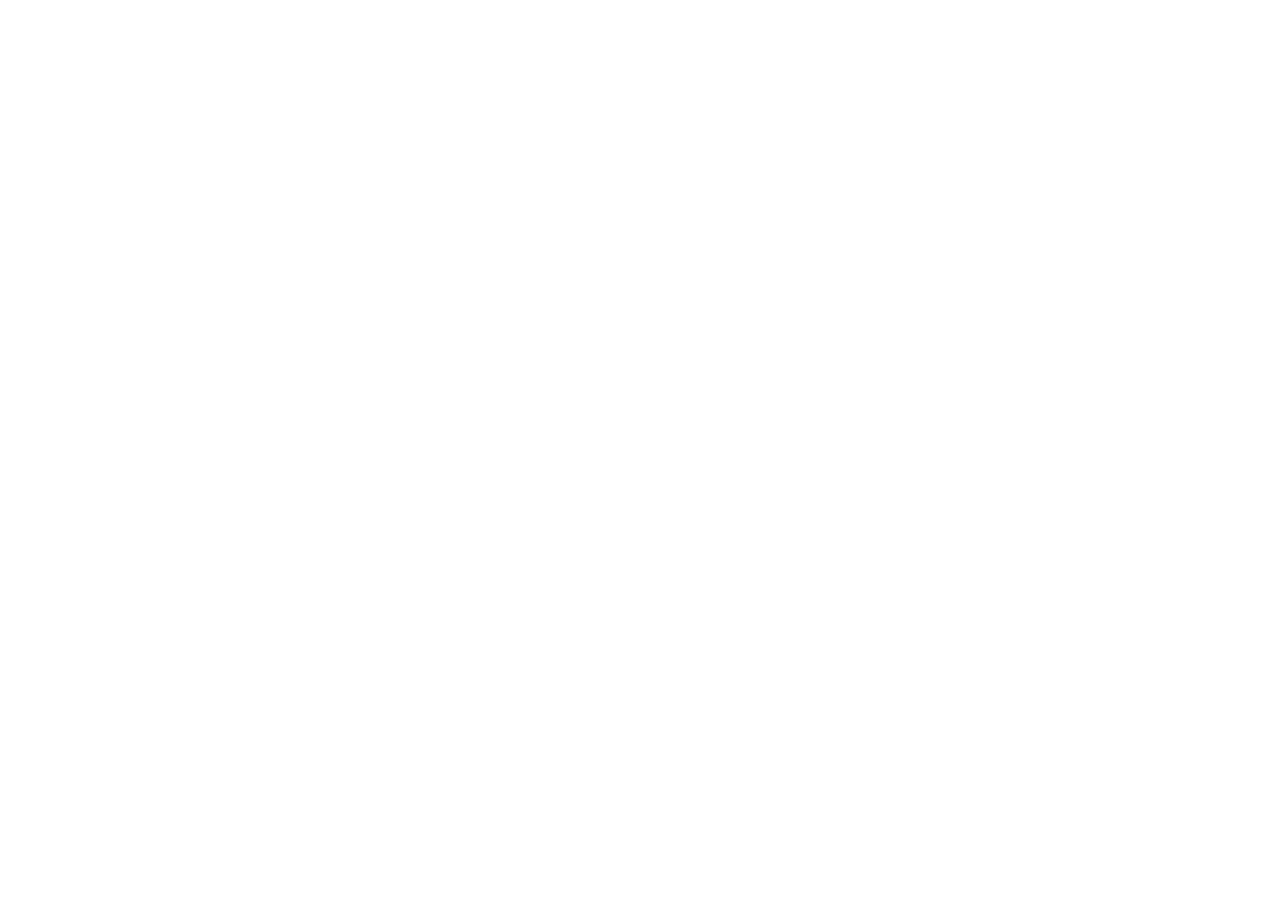
==== about.html @ b84df85e "Created the initial file structure" ====
<!DOCTYPE html>
<html lang="en">
  <head>
    <meta charset="UTF-8" />
    <meta http-equiv="X-UA-Compatible" content="IE=edge" />
    <meta name="viewport" content="width=device-width, initial-scale=1.0" />
    <meta
      name="description"
      content="About Elizabeth Samuel - a front-end developer based in Israel."
    />
    <title>About Elizabeth Samuel</title>

    <!-- Google Fonts -->
    <link rel="preconnect" href="https://fonts.gstatic.com" />
    <link
      href="https://fonts.googleapis.com/css2?family=Bree+Serif&display=swap"
      rel="stylesheet"
    />

    <!-- Bootstrap CSS link -->
    <link
      href="https://cdn.jsdelivr.net/npm/bootstrap@5.0.0-beta2/dist/css/bootstrap.min.css"
      rel="stylesheet"
      integrity="sha384-BmbxuPwQa2lc/FVzBcNJ7UAyJxM6wuqIj61tLrc4wSX0szH/Ev+nYRRuWlolflfl"
      crossorigin="anonymous"
    />

    <!-- Bootstrap JS link -->
    <script
      src="https://cdn.jsdelivr.net/npm/bootstrap@5.0.0-beta2/dist/js/bootstrap.bundle.min.js"
      integrity="sha384-b5kHyXgcpbZJO/tY9Ul7kGkf1S0CWuKcCD38l8YkeH8z8QjE0GmW1gYU5S9FOnJ0"
      crossorigin="anonymous"
    ></script>

    <link rel="stylesheet" href="/src/styles.css" />
  </head>
  <body></body>
</html>
---- src/styles.css ----
:root {
  font-family: 'Bree Serif', serif;
}
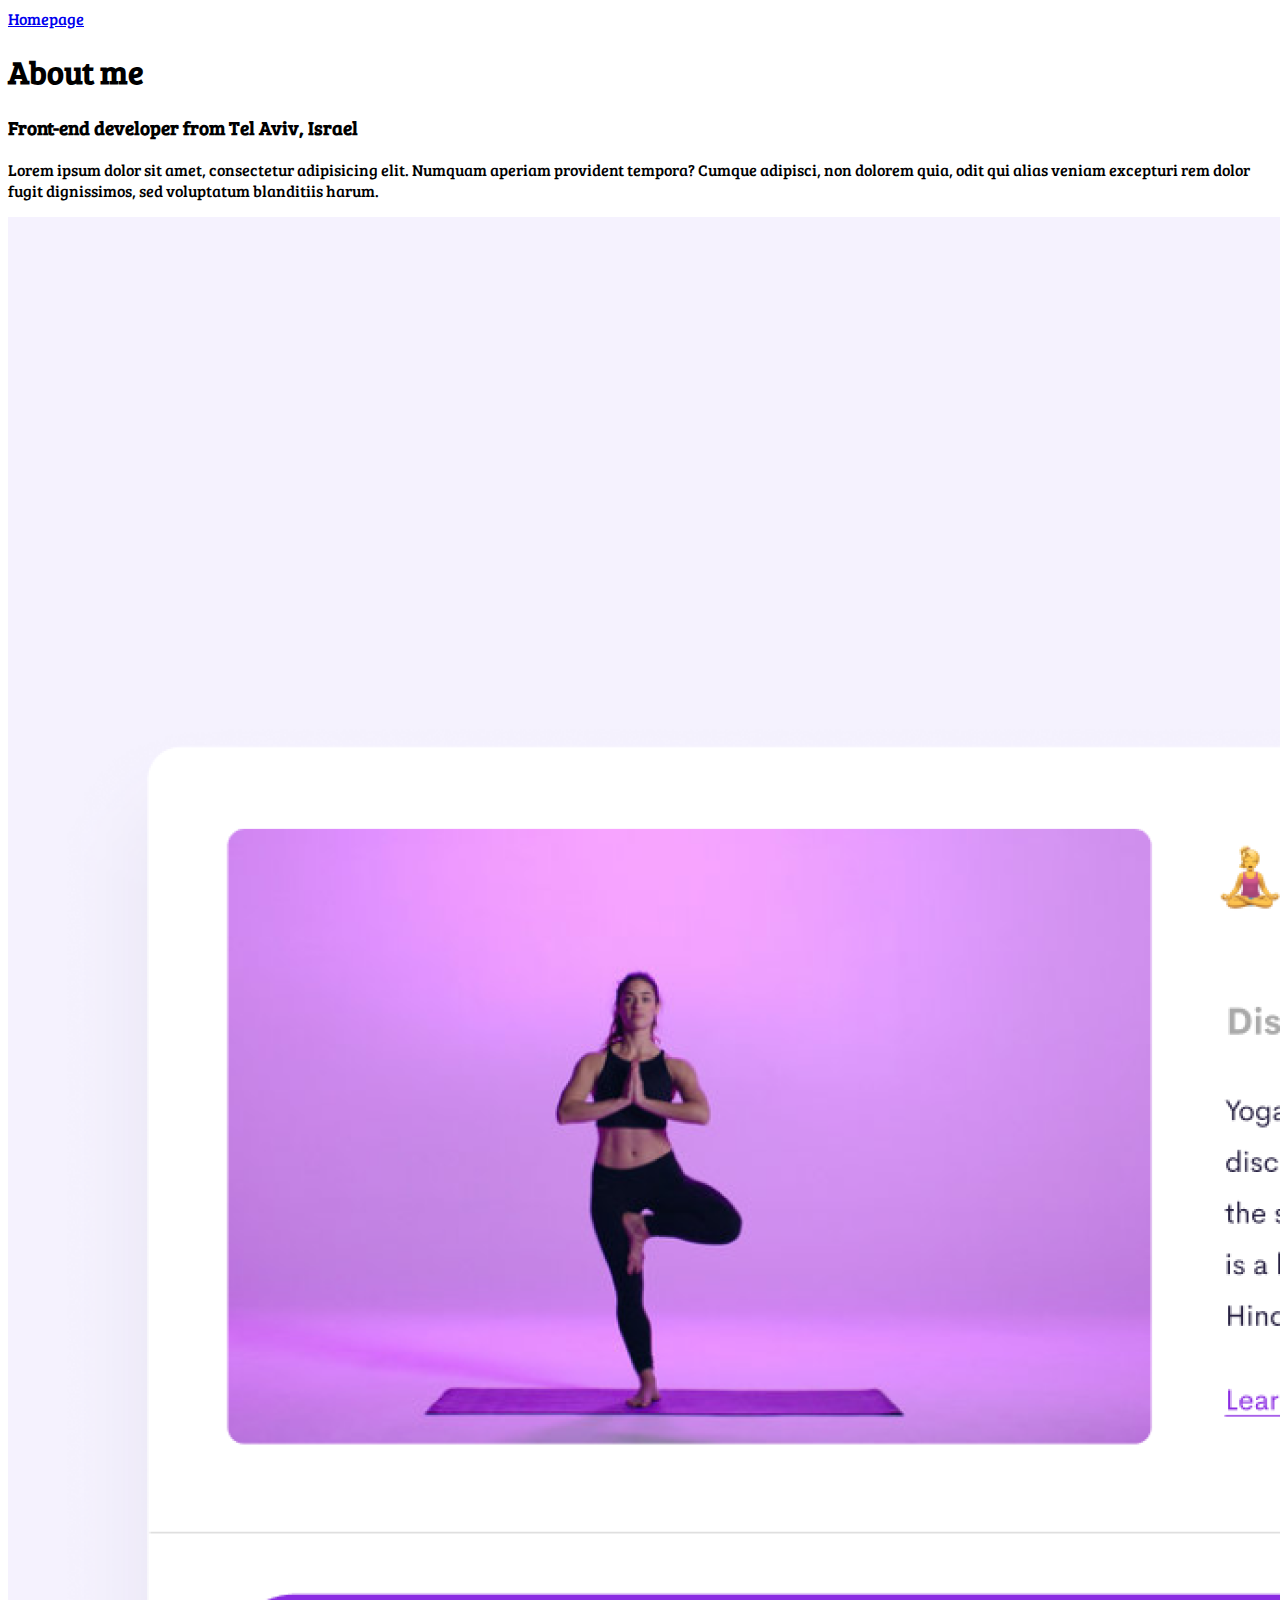
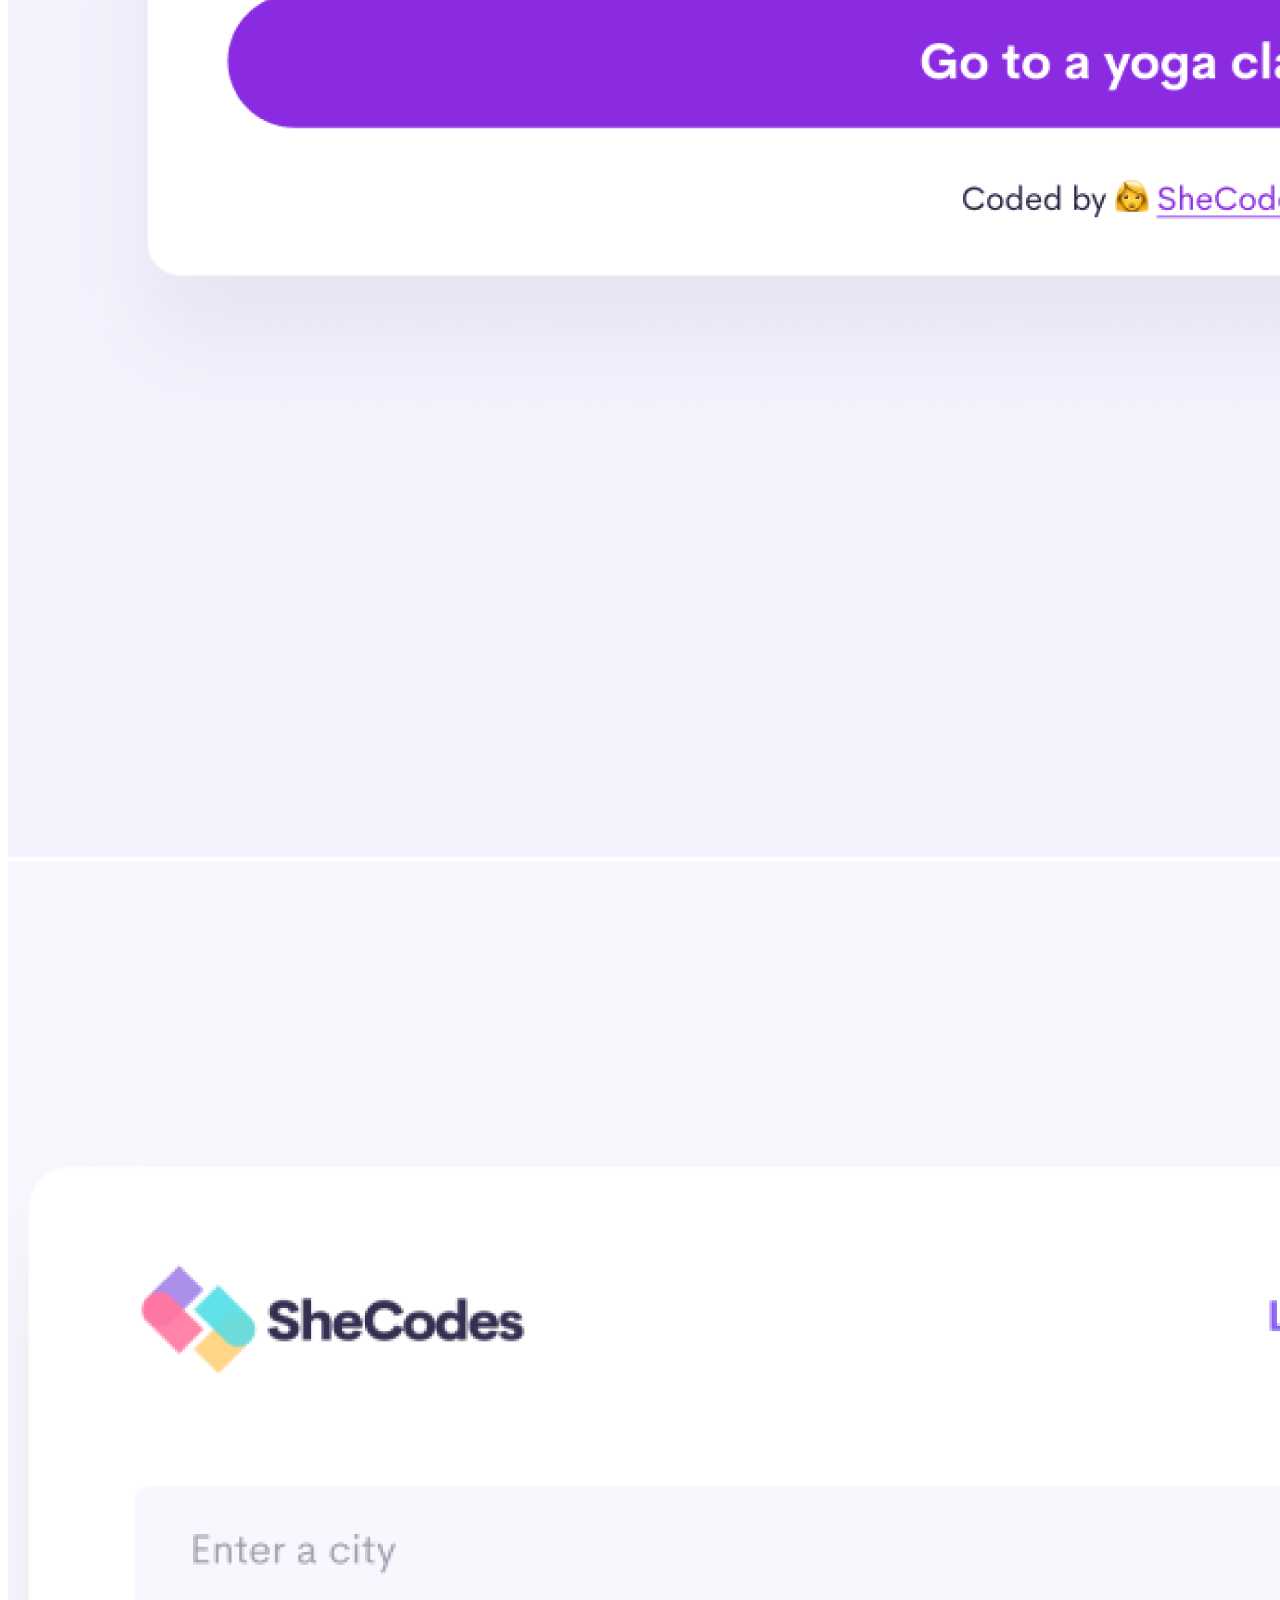
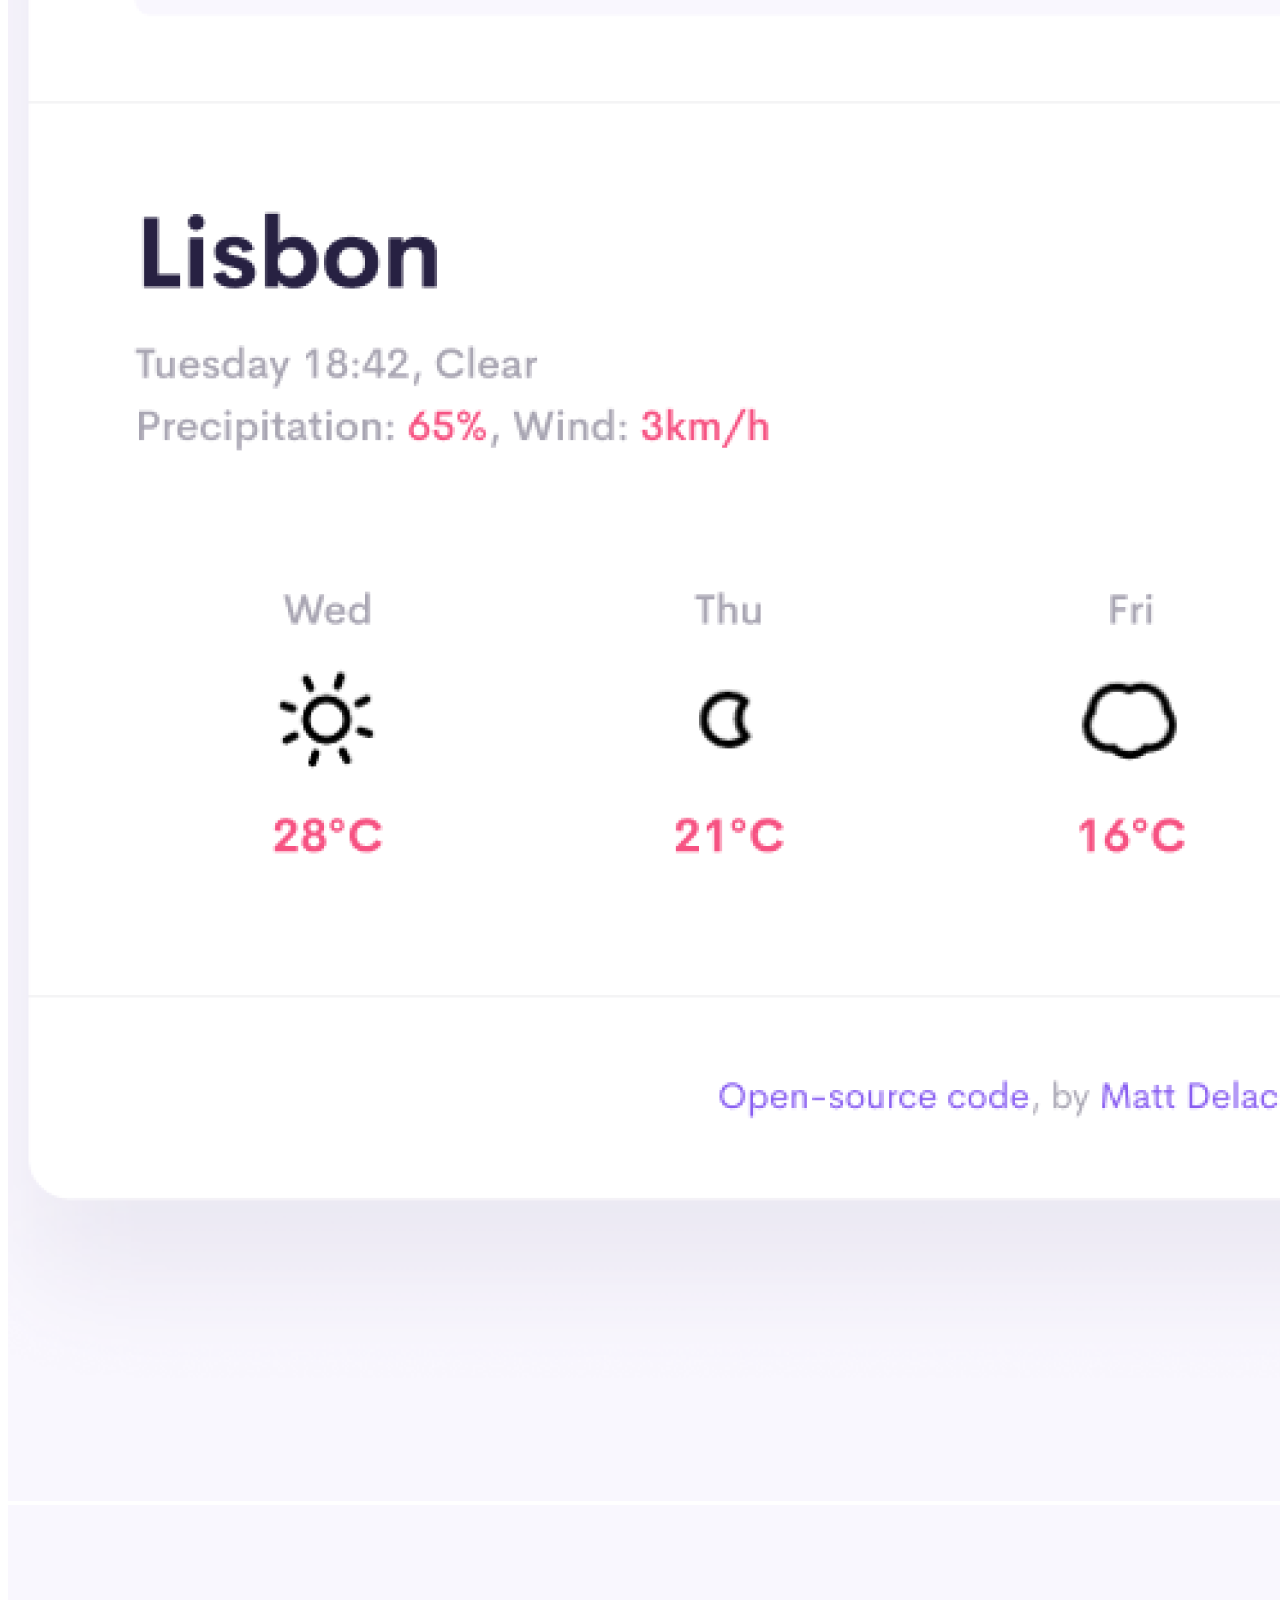
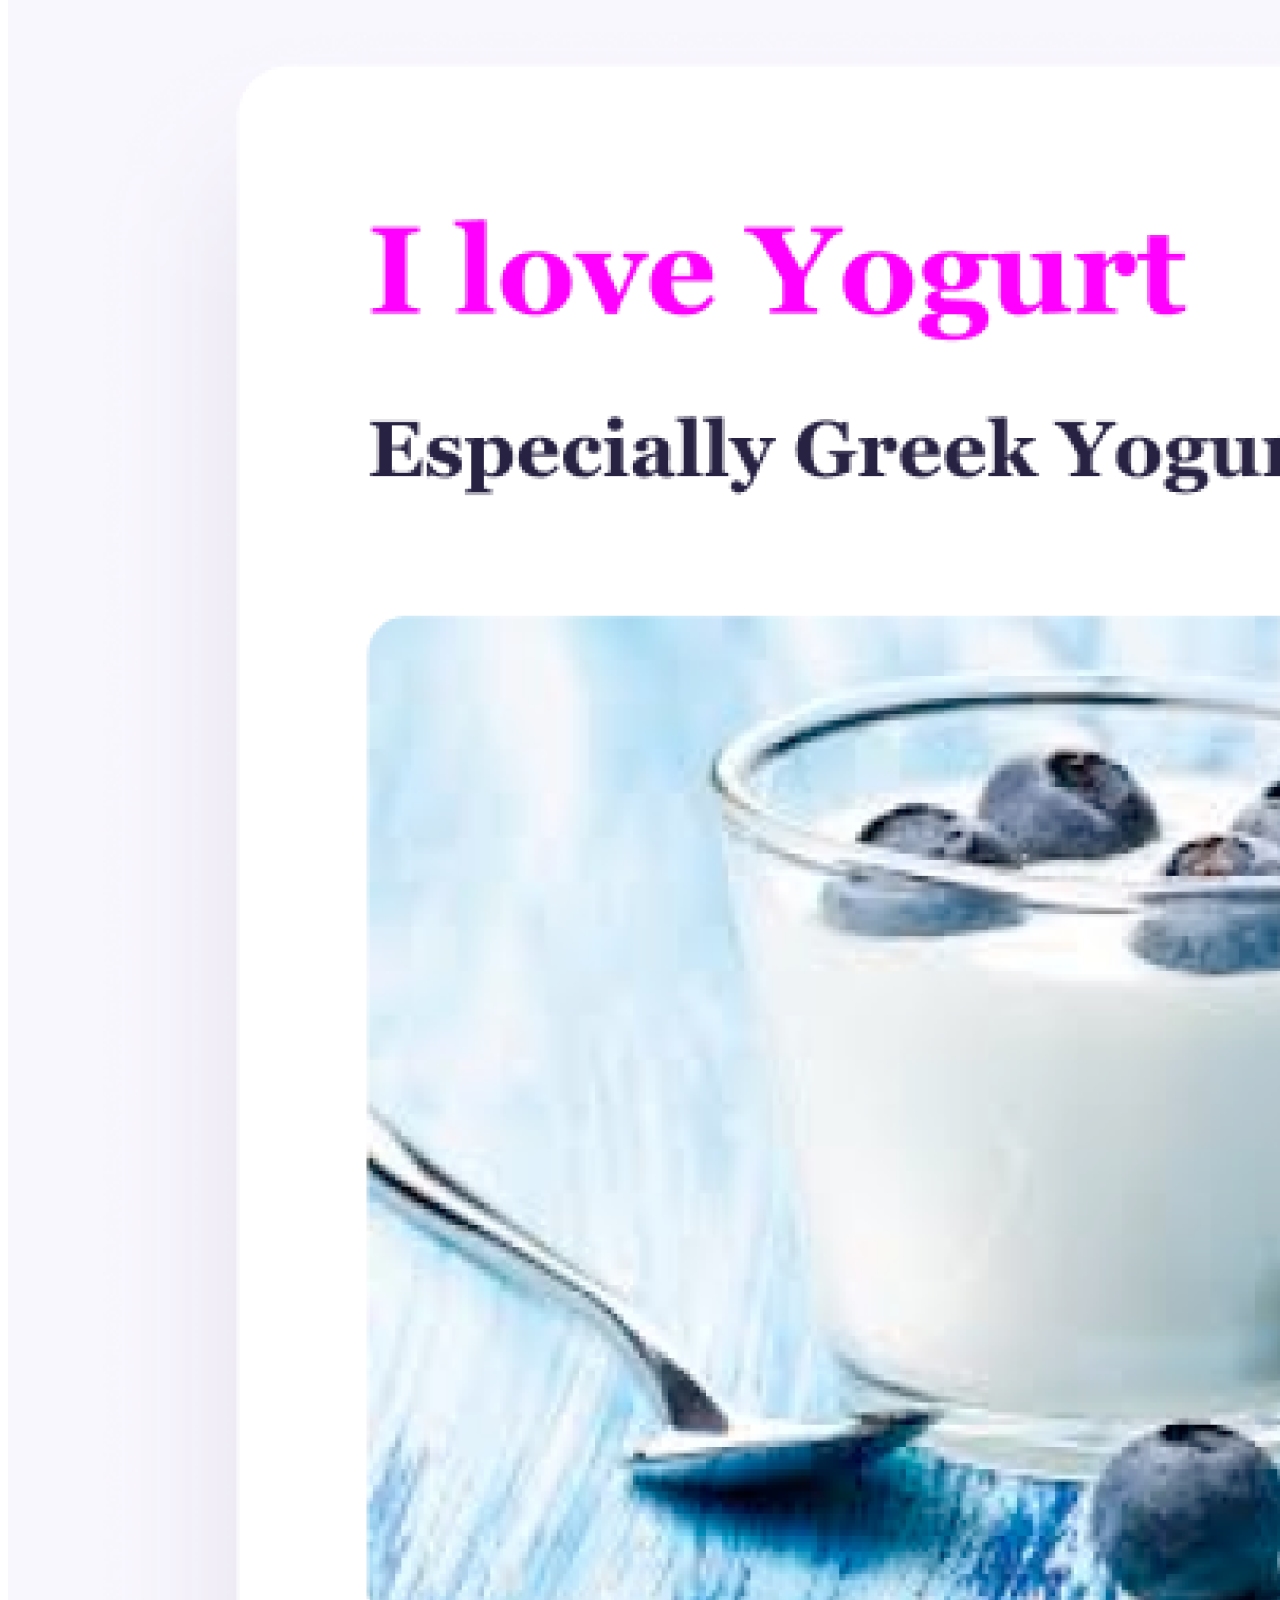
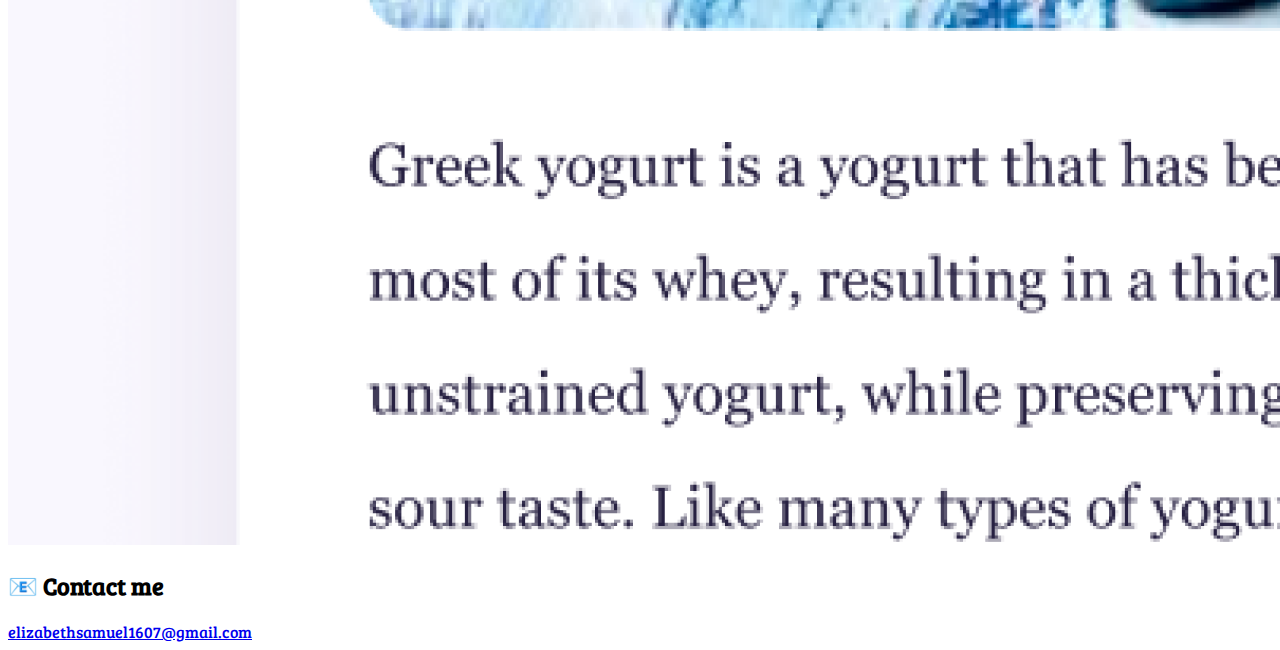
==== commit 484233a9: "Added basic information" ====
--- a/about.html
+++ b/about.html
@@ -34,5 +34,38 @@
 
     <link rel="stylesheet" href="/src/styles.css" />
   </head>
-  <body></body>
+  <body>
+    <a href="/">Homepage</a>
+    <header>
+      <h1>About me</h1>
+      <h3>Front-end developer from Tel Aviv, Israel</h3>
+      <p>
+        Lorem ipsum dolor sit amet, consectetur adipisicing elit. Numquam
+        aperiam provident tempora? Cumque adipisci, non dolorem quia, odit qui
+        alias veniam excepturi rem dolor fugit dignissimos, sed voluptatum
+        blanditiis harum.
+      </p>
+    </header>
+    <section>
+      <div class="container">
+        <div class="row">
+          <div class="col-sm-4">
+            <img src="/images/yoga.png" alt="Yoga project" />
+          </div>
+          <div class="col-sm-4">
+            <img src="/images/weather.png" alt="Weather project" />
+          </div>
+          <div class="col-sm-4">
+            <img src="/images/yogurt.png" alt="Yogurt project" />
+          </div>
+        </div>
+      </div>
+    </section>
+    <footer>
+      <h2>📧 Contact me</h2>
+      <a href="mailto:elizabethsamuel1607@gmail.com" title="Email Elizabeth"
+        >elizabethsamuel1607@gmail.com</a
+      >
+    </footer>
+  </body>
 </html>
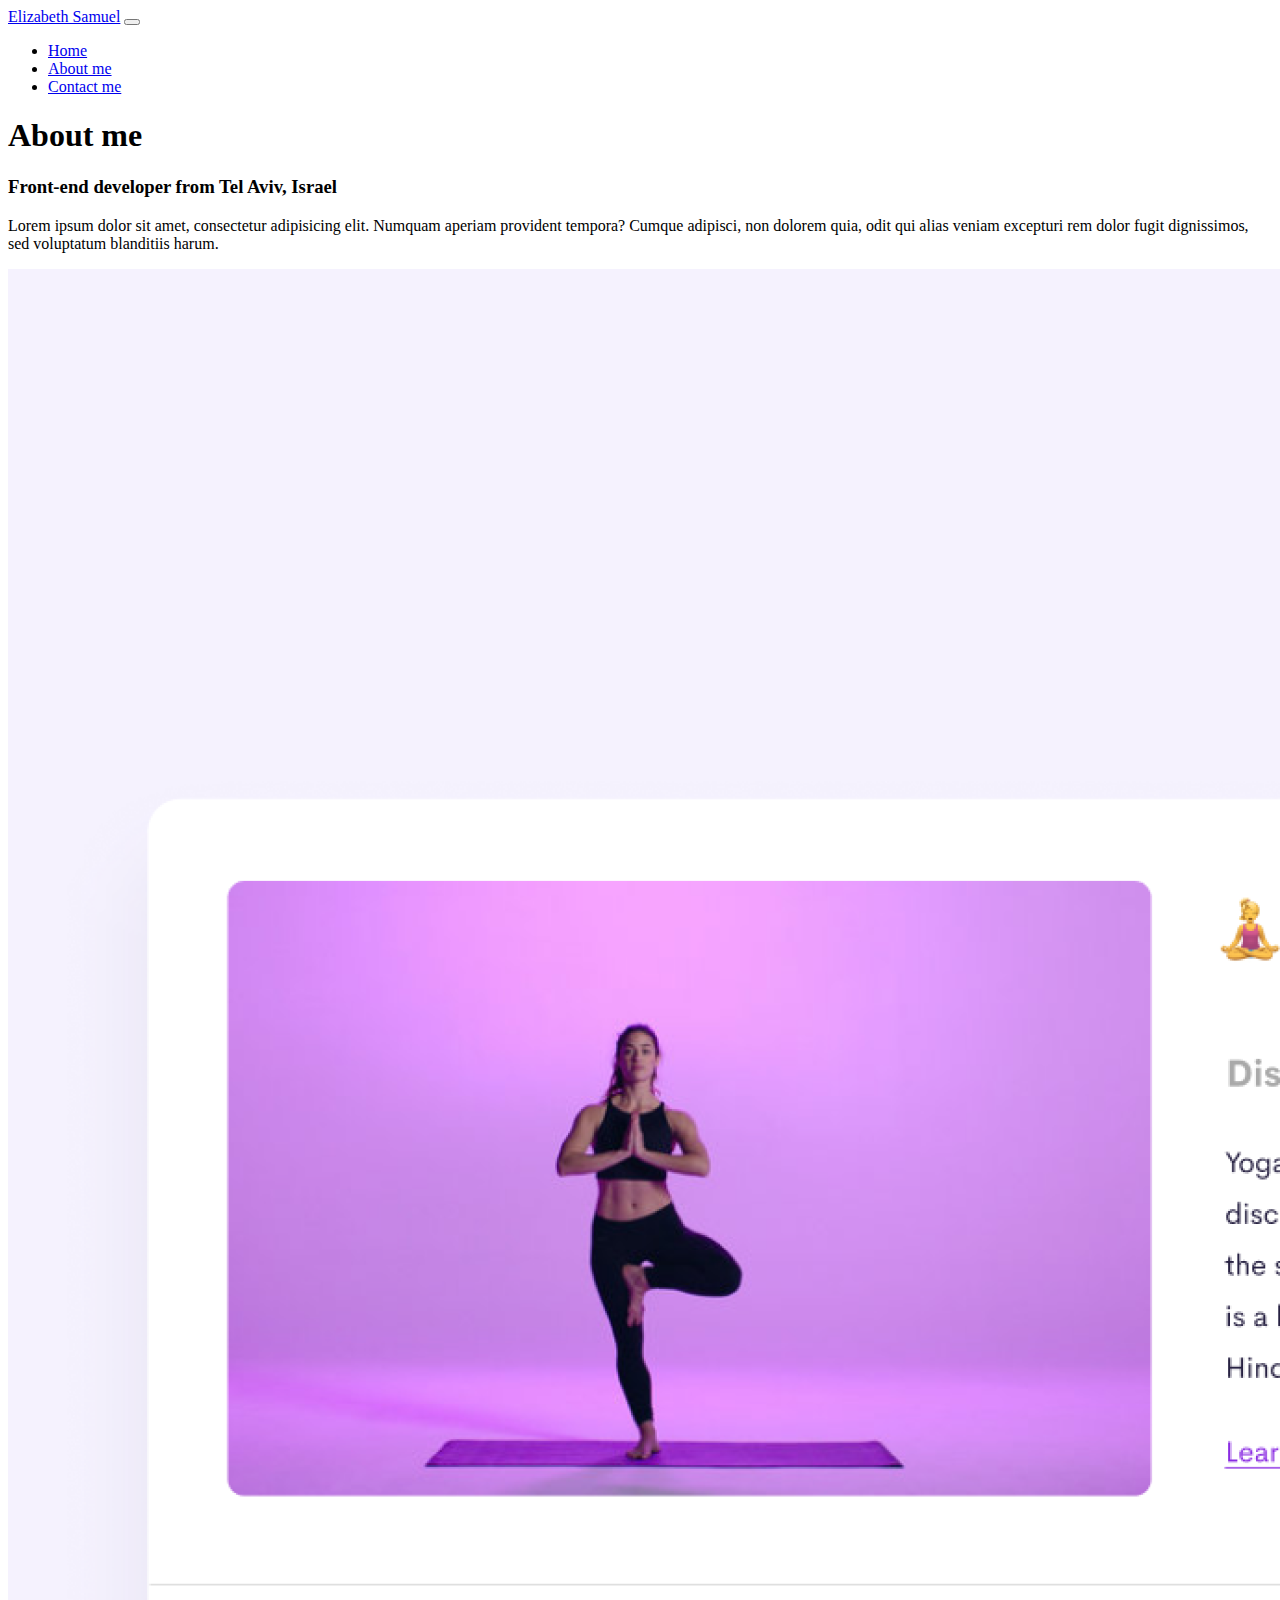
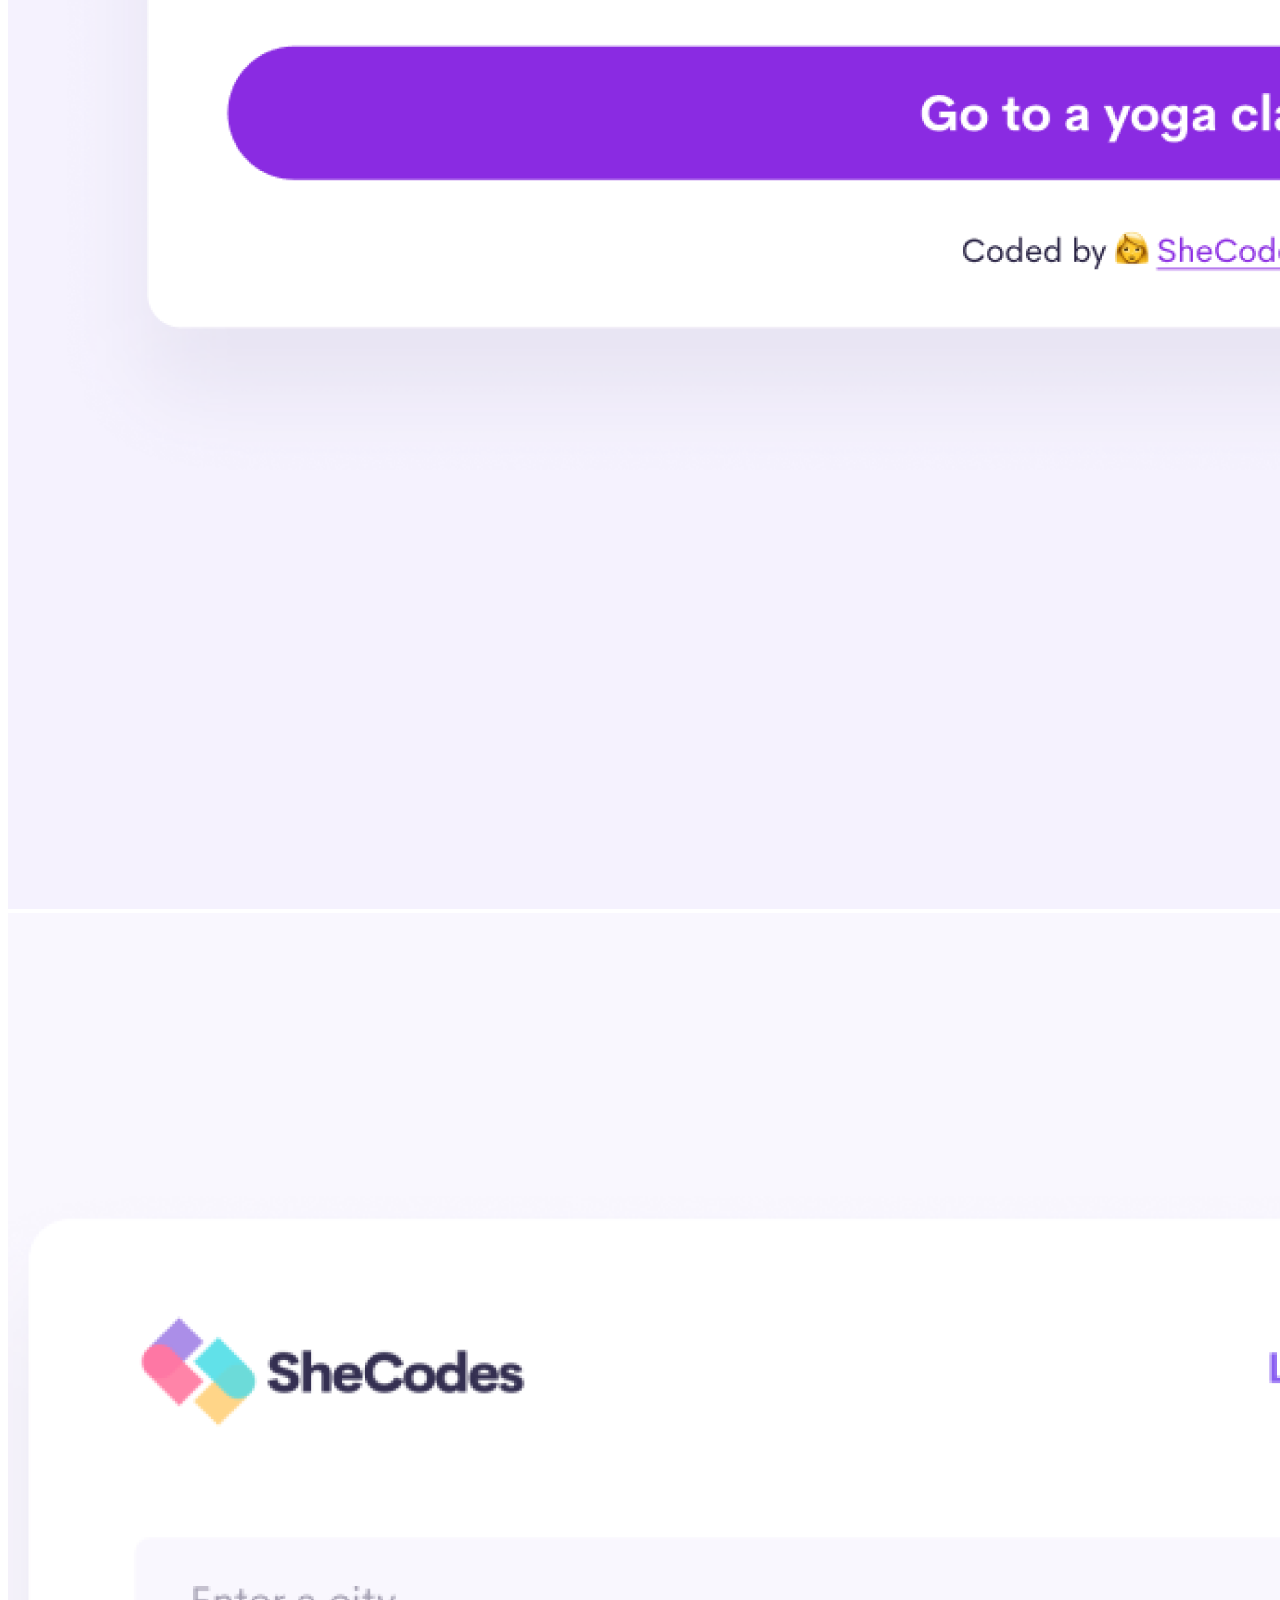
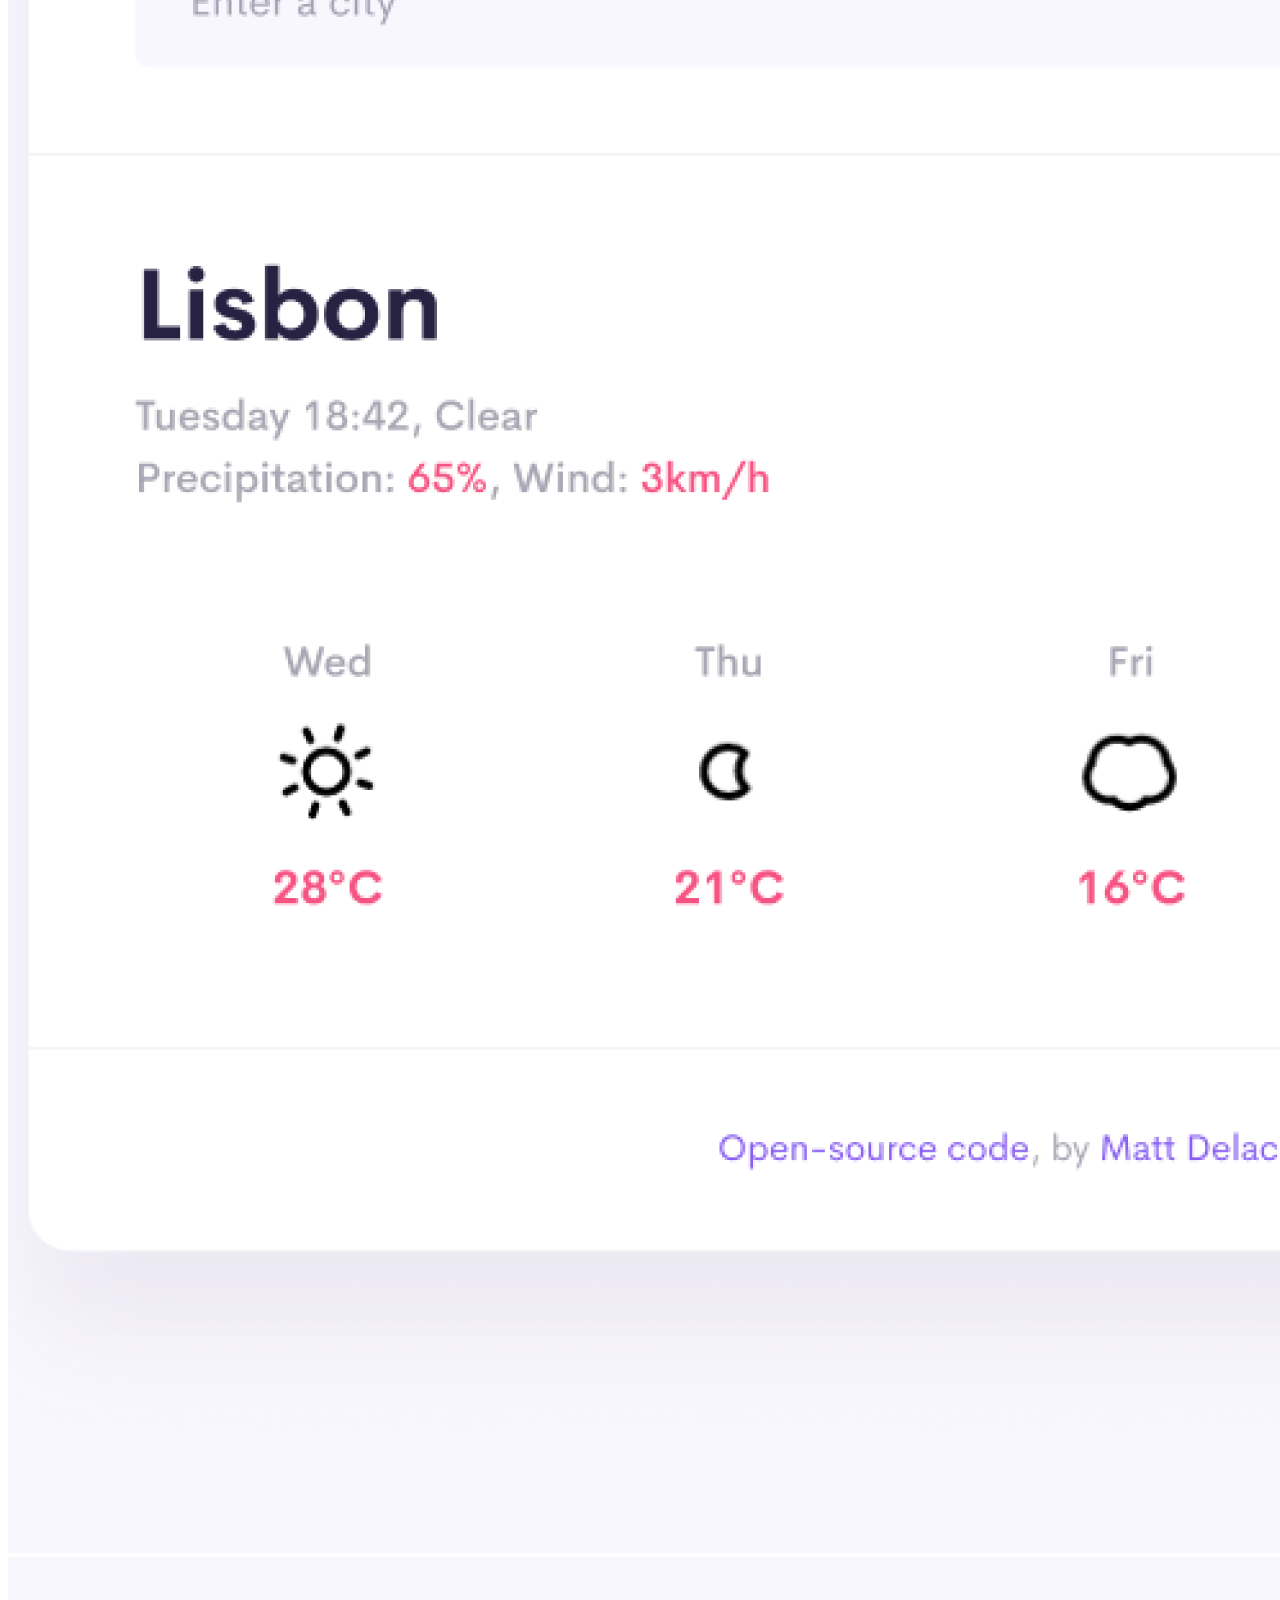
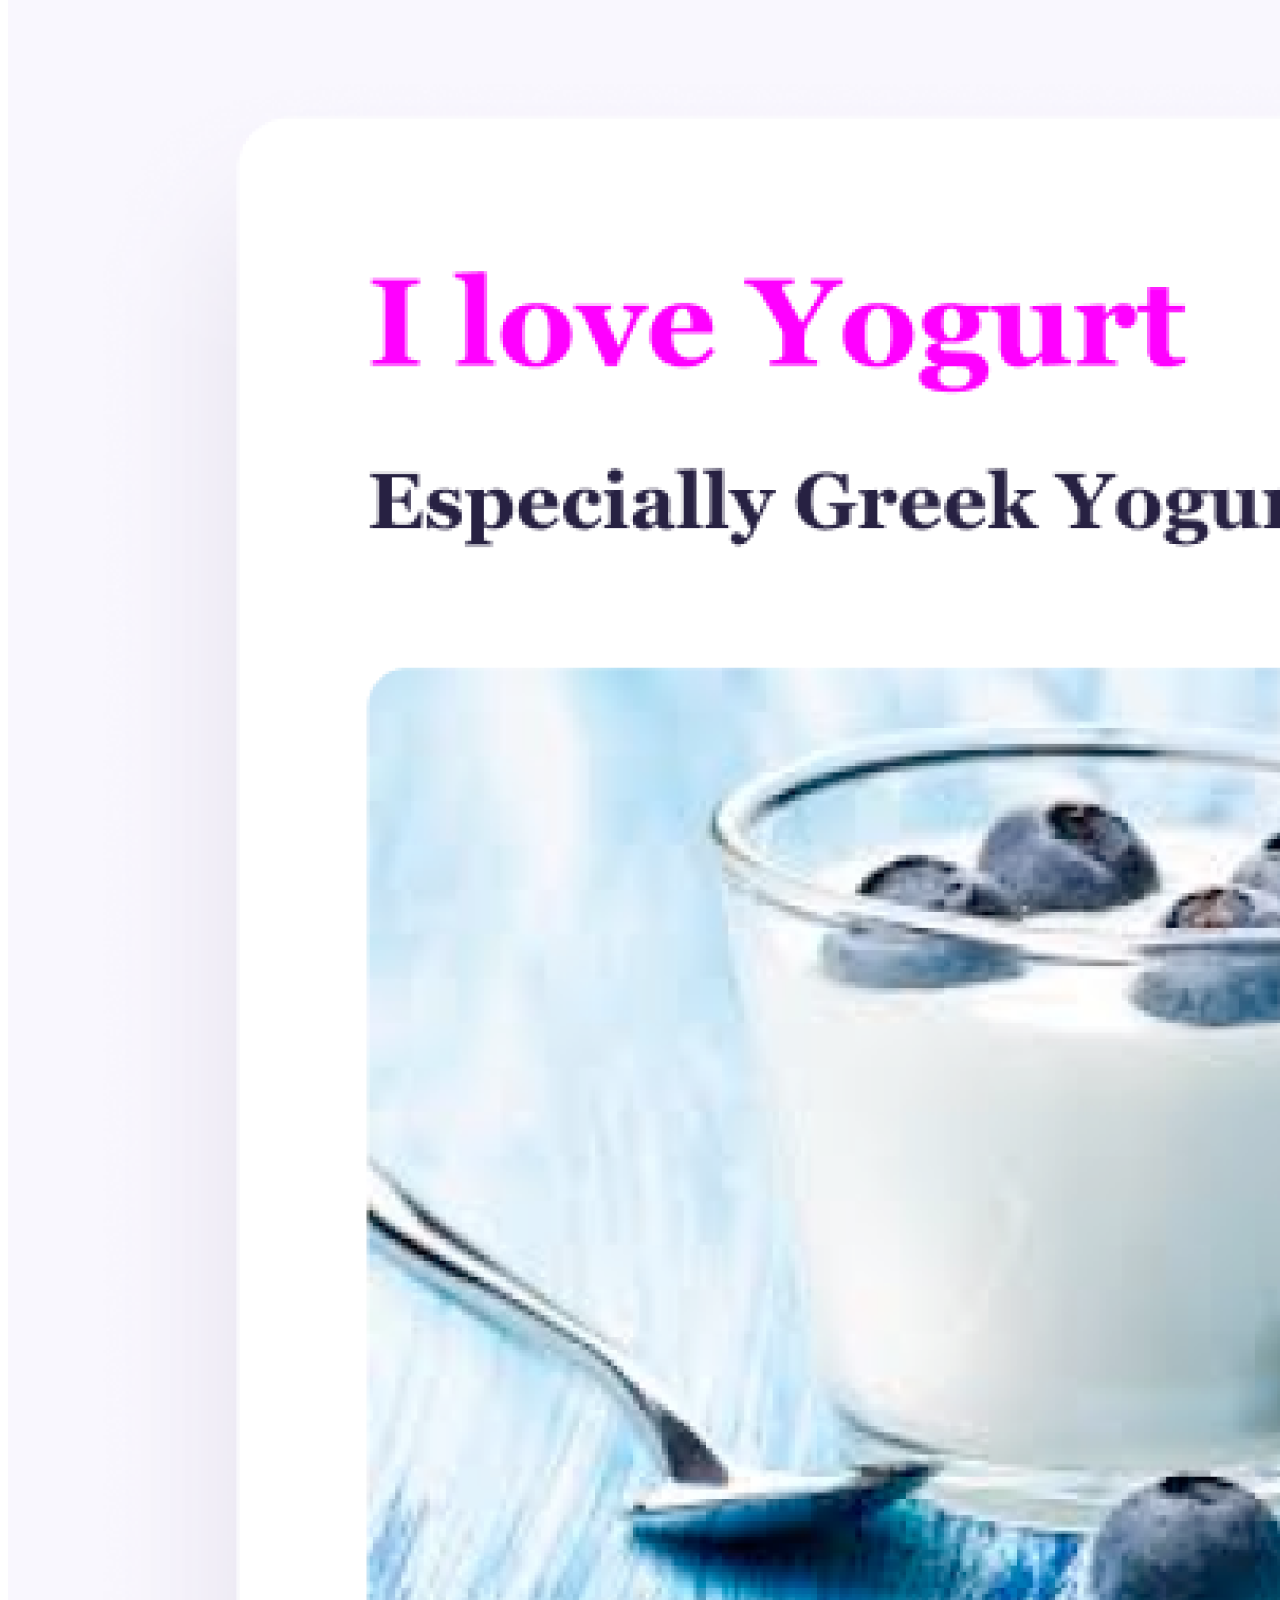
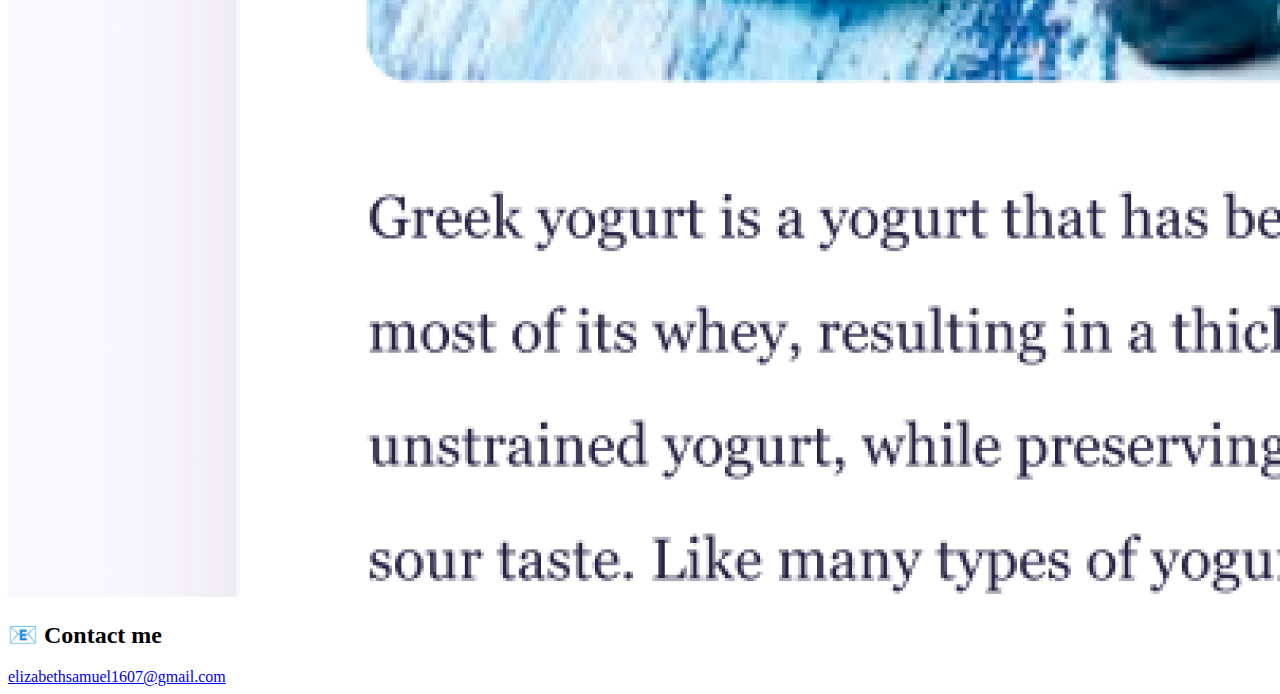
==== commit 1247b19c: "Inserted navbar element" ====
--- a/about.html
+++ b/about.html
@@ -35,7 +35,48 @@
     <link rel="stylesheet" href="/src/styles.css" />
   </head>
   <body>
-    <a href="/">Homepage</a>
+    <nav class="navbar navbar-expand-lg navbar-light bg-light fixed-top">
+      <div class="container">
+        <a class="navbar-brand" href="/" title="Homepage">Elizabeth Samuel</a>
+        <button
+          class="navbar-toggler"
+          type="button"
+          data-bs-toggle="collapse"
+          data-bs-target="#navbarNav"
+          aria-controls="navbarNav"
+          aria-expanded="false"
+          aria-label="Toggle navigation"
+        >
+          <span class="navbar-toggler-icon"></span>
+        </button>
+        <div class="collapse navbar-collapse" id="navbarNav">
+          <ul class="navbar-nav">
+            <li class="nav-item">
+              <a class="nav-link" aria-current="page" href="/" title="Homepage"
+                >Home</a
+              >
+            </li>
+            <li class="nav-item">
+              <a
+                class="nav-link active"
+                href="/about.html"
+                title="About Elizabeth"
+                >About me</a
+              >
+            </li>
+            <li class="nav-item">
+              <a
+                class="nav-link"
+                href="/about.html#contact"
+                title="Contact Elizabeth"
+                >Contact me</a
+              >
+            </li>
+          </ul>
+        </div>
+      </div>
+    </nav>
+
     <header>
       <h1>About me</h1>
       <h3>Front-end developer from Tel Aviv, Israel</h3>
@@ -62,10 +103,12 @@
       </div>
     </section>
     <footer>
-      <h2>📧 Contact me</h2>
-      <a href="mailto:elizabethsamuel1607@gmail.com" title="Email Elizabeth"
-        >elizabethsamuel1607@gmail.com</a
-      >
+      <div id="contact">
+        <h2>📧 Contact me</h2>
+        <a href="mailto:elizabethsamuel1607@gmail.com" title="Email Elizabeth"
+          >elizabethsamuel1607@gmail.com</a
+        >
+      </div>
     </footer>
   </body>
 </html>
--- a/src/styles.css
+++ b/src/styles.css
@@ -1,3 +1,6 @@
 :root {
-  font-family: 'Bree Serif', serif;
+  --font-family: 'Bree Serif', serif;
+  --primary-color: #6c63ff;
+  --secondary-color: #f5f2fe;
+  --box-shadow: 0 5px 10px rgba(0, 0, 0, 0.3);
 }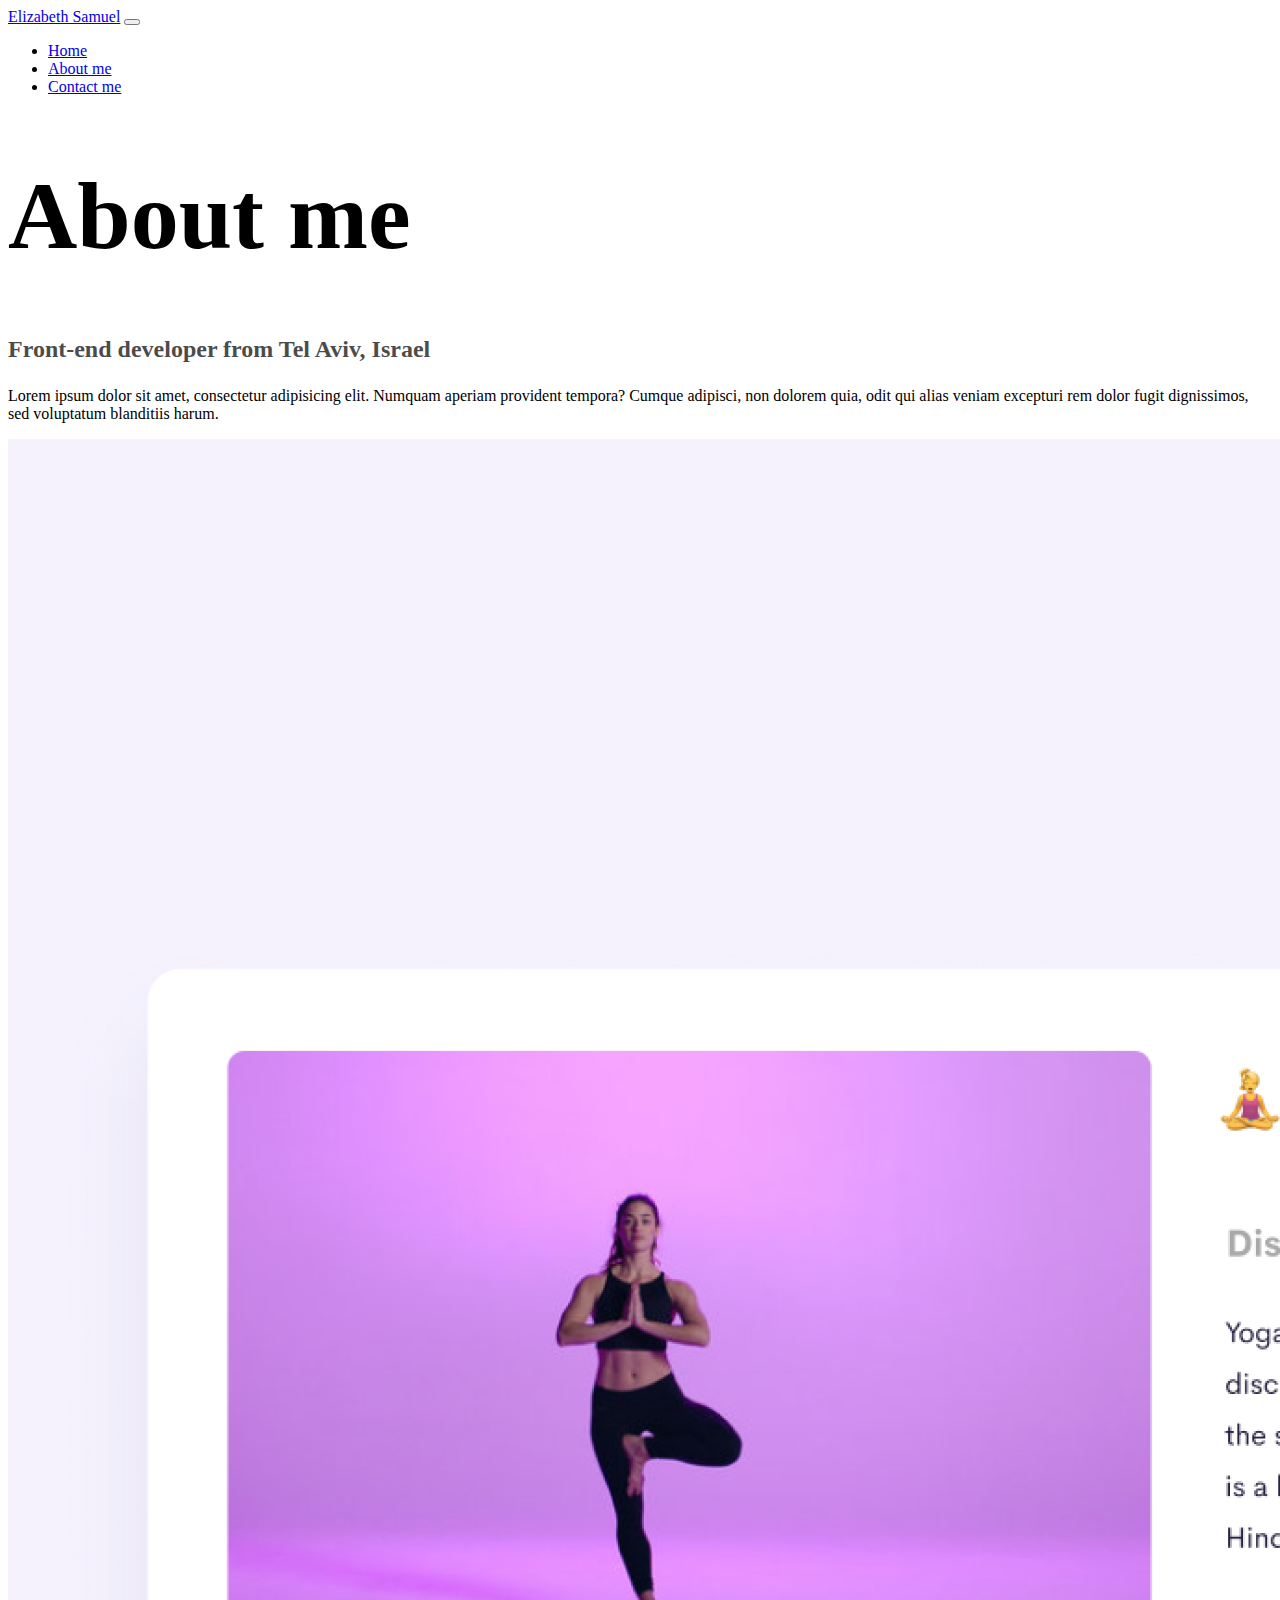
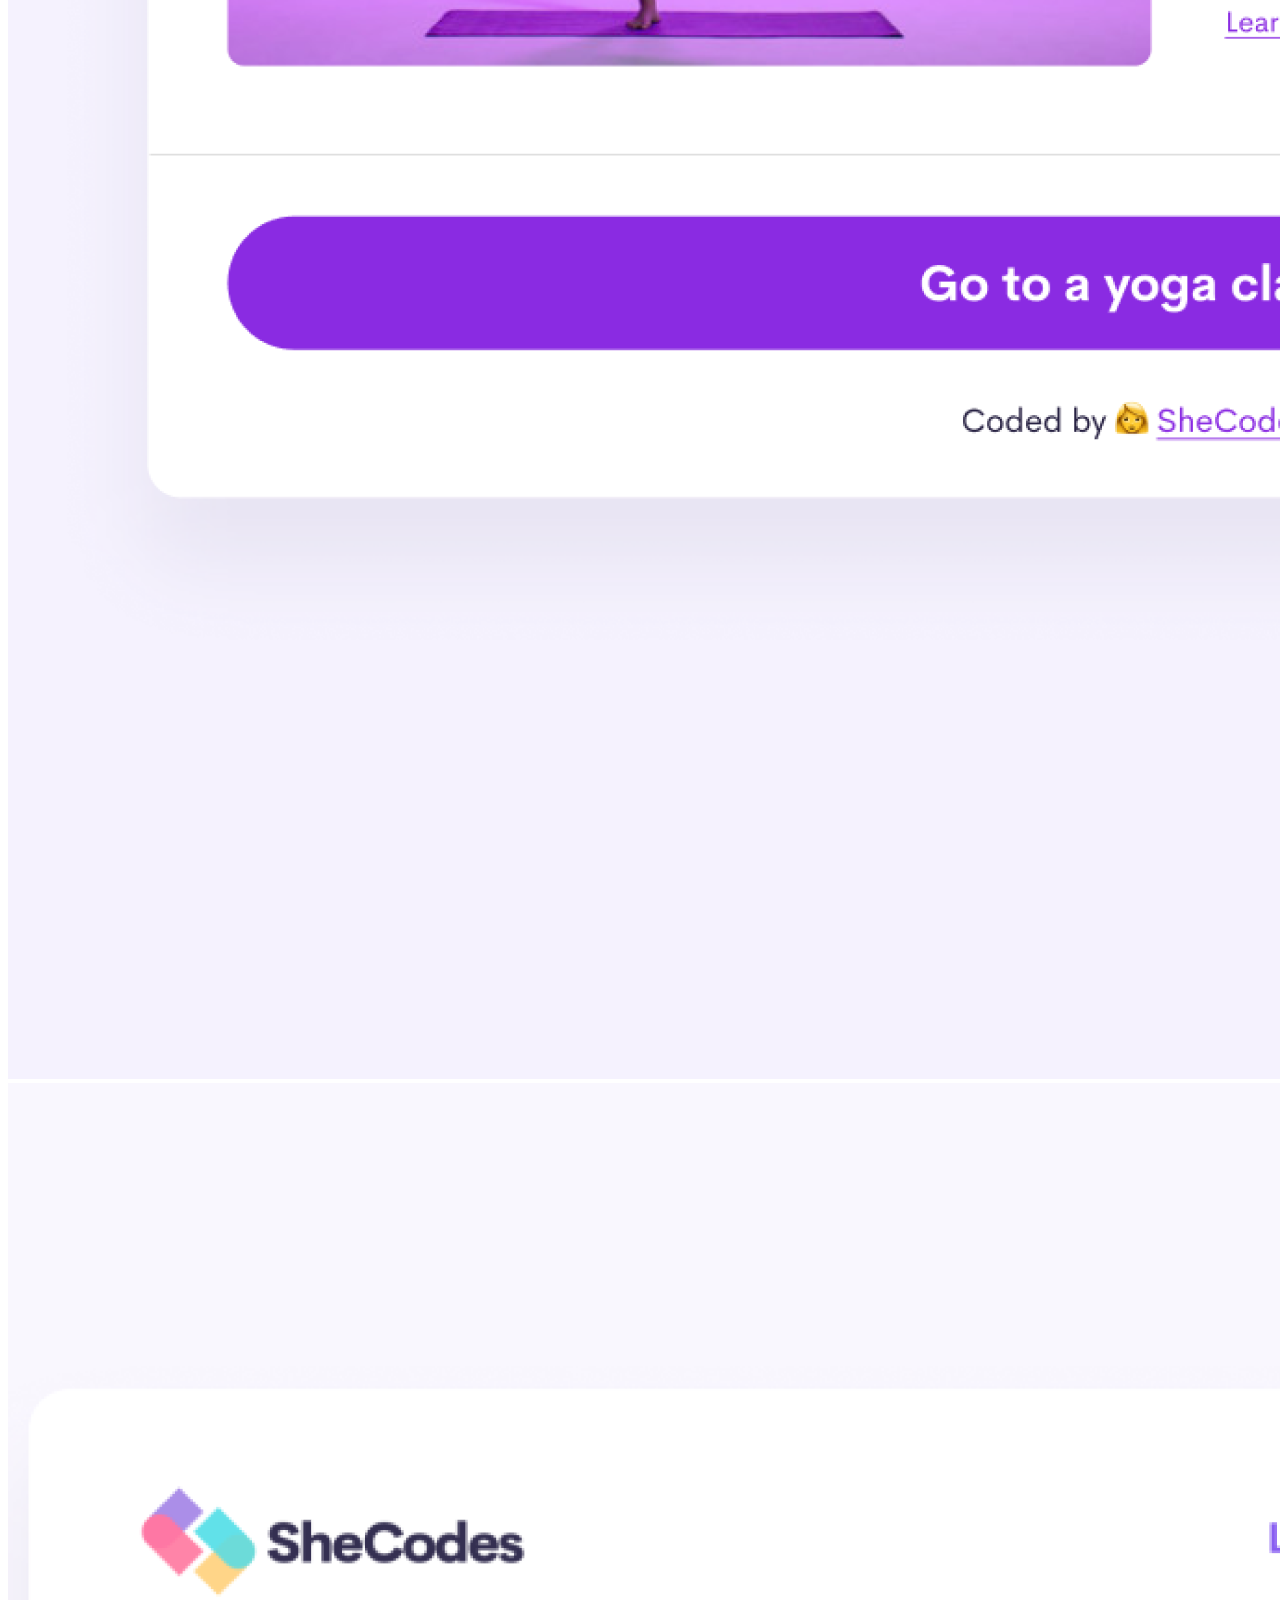
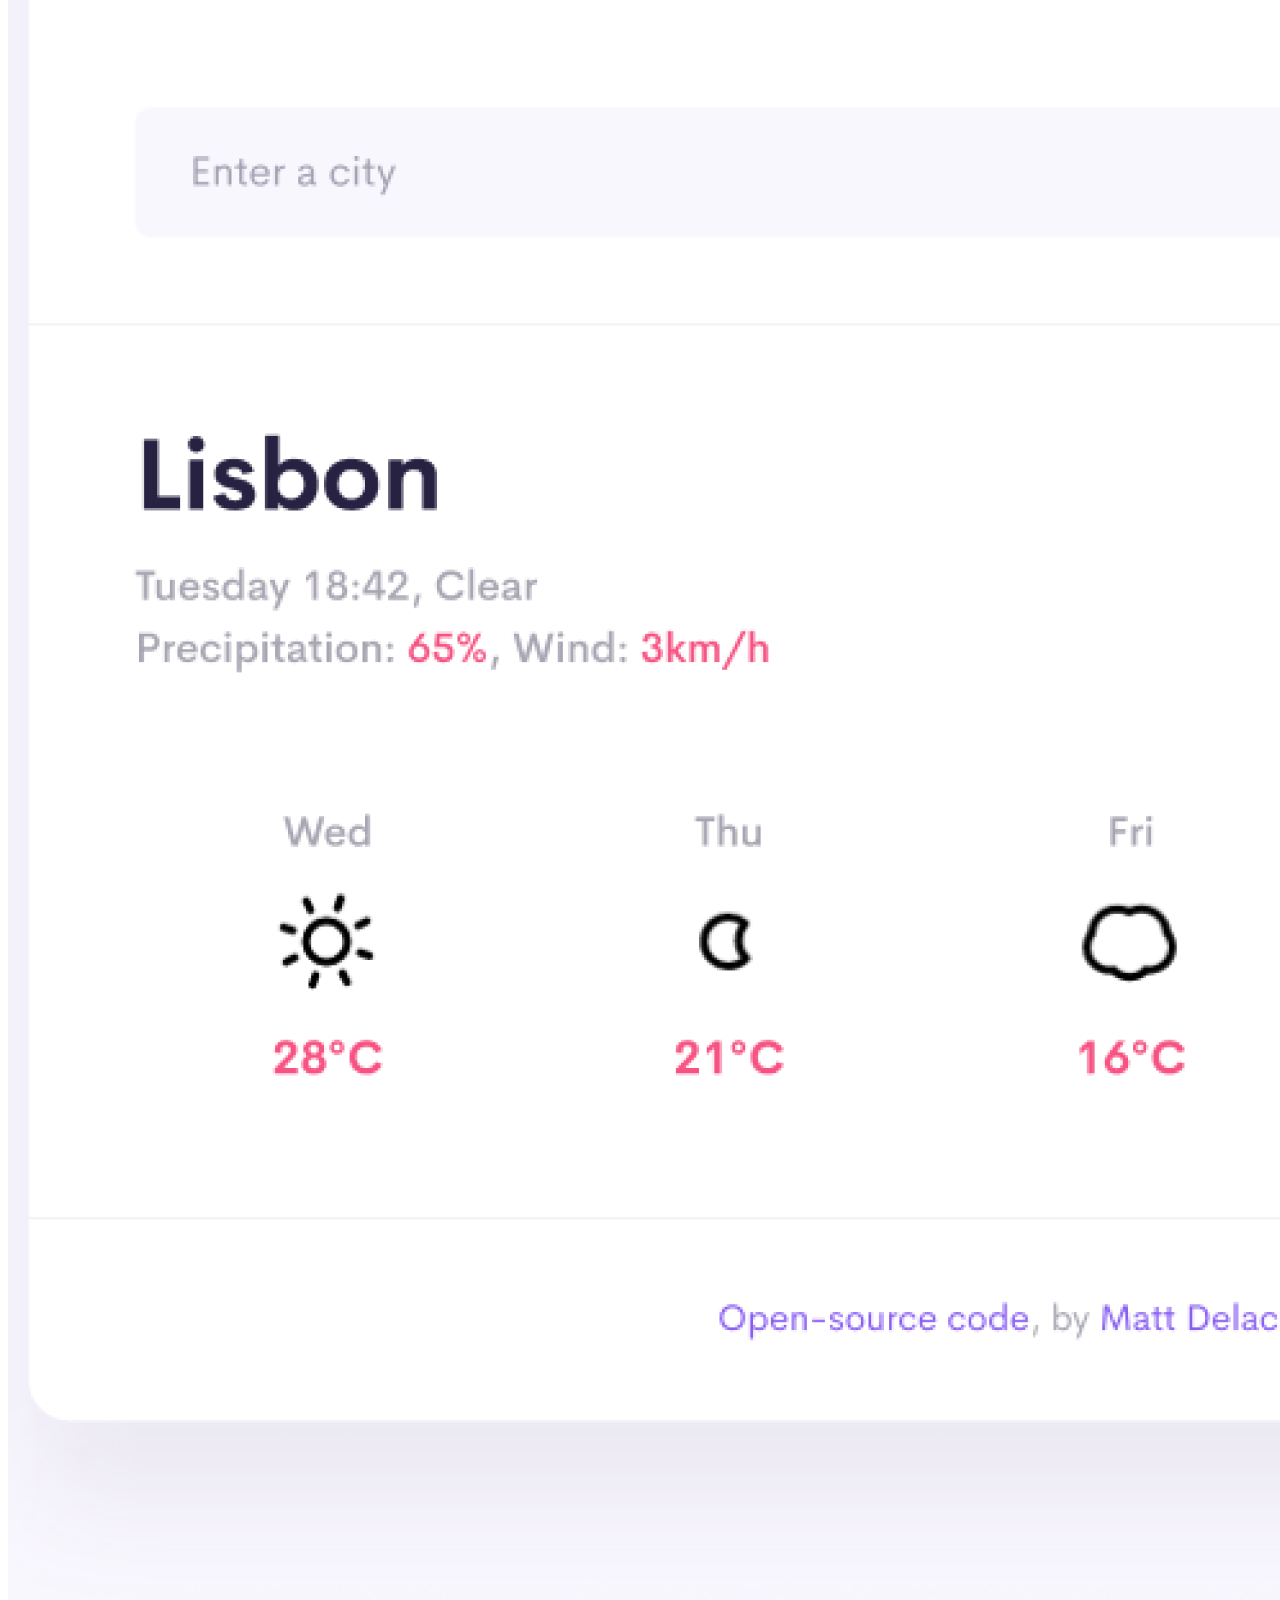
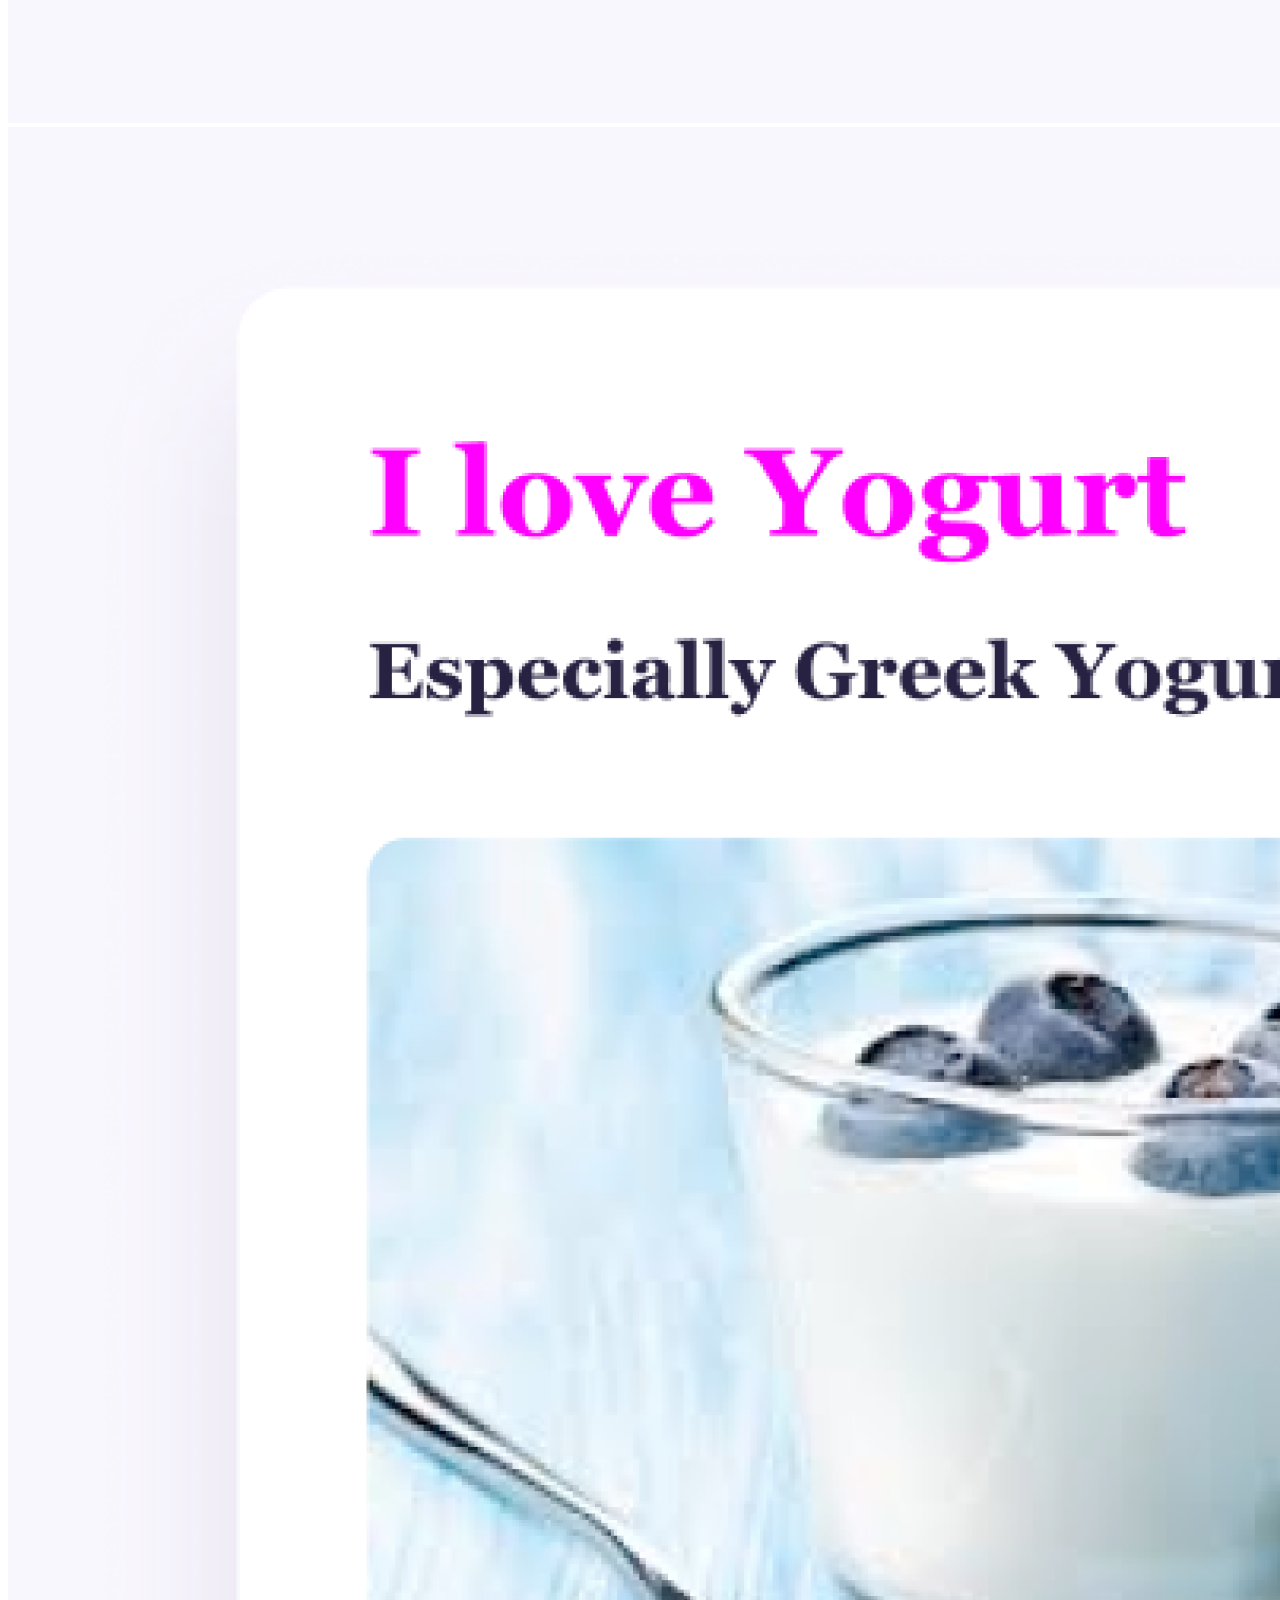
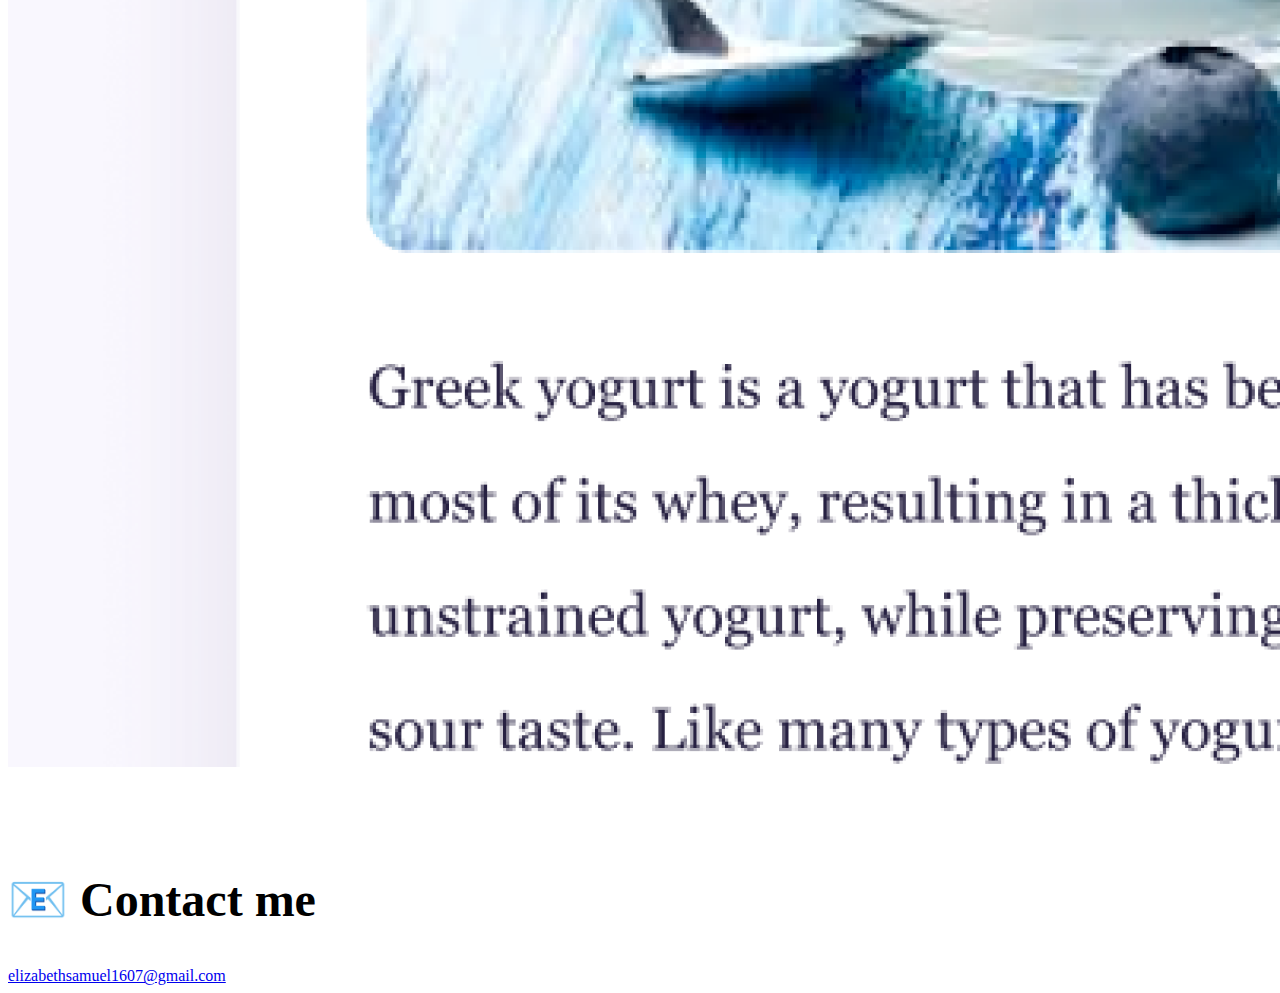
==== commit c1e78cca: "Added links with styling" ====
--- a/about.html
+++ b/about.html
@@ -35,6 +35,8 @@
     <link rel="stylesheet" href="/src/styles.css" />
   </head>
   <body>
+
+    <!-- Bootstrap Navbar menu -->
     <nav class="navbar navbar-expand-lg navbar-light bg-light fixed-top">
       <div class="container">
         <a class="navbar-brand" href="/" title="Homepage">Elizabeth Samuel</a>
--- a/src/styles.css
+++ b/src/styles.css
@@ -1,6 +1,45 @@
 :root {
-  --font-family: 'Bree Serif', serif;
+  --font-family: "Bree Serif", serif;
   --primary-color: #6c63ff;
   --secondary-color: #f5f2fe;
   --box-shadow: 0 5px 10px rgba(0, 0, 0, 0.3);
-}+}
+
+h1 {
+  font-size: 96px;
+}
+
+h2 {
+  font-size: 48px;
+  margin-top: 100px;
+}
+
+h3 {
+  font-size: 24px;
+  opacity: 0.7;
+}
+
+.navigation-links {
+  display: flex;
+  margin-top: 40px;
+  justify-content: center;
+}
+
+.navigation-links a {
+  margin: 20px;
+  border-radius: 4px;
+  padding: 20px 15px;
+  text-decoration: none;
+  text-transform: capitalize;
+}
+
+.contact-link {
+  background: var(--primary-color);
+  box-shadow: var(--box-shadow);
+  color: white;
+}
+
+.about-link {
+  color: var(--primary-color);
+  border: 1px solid var(--primary-color);
+}
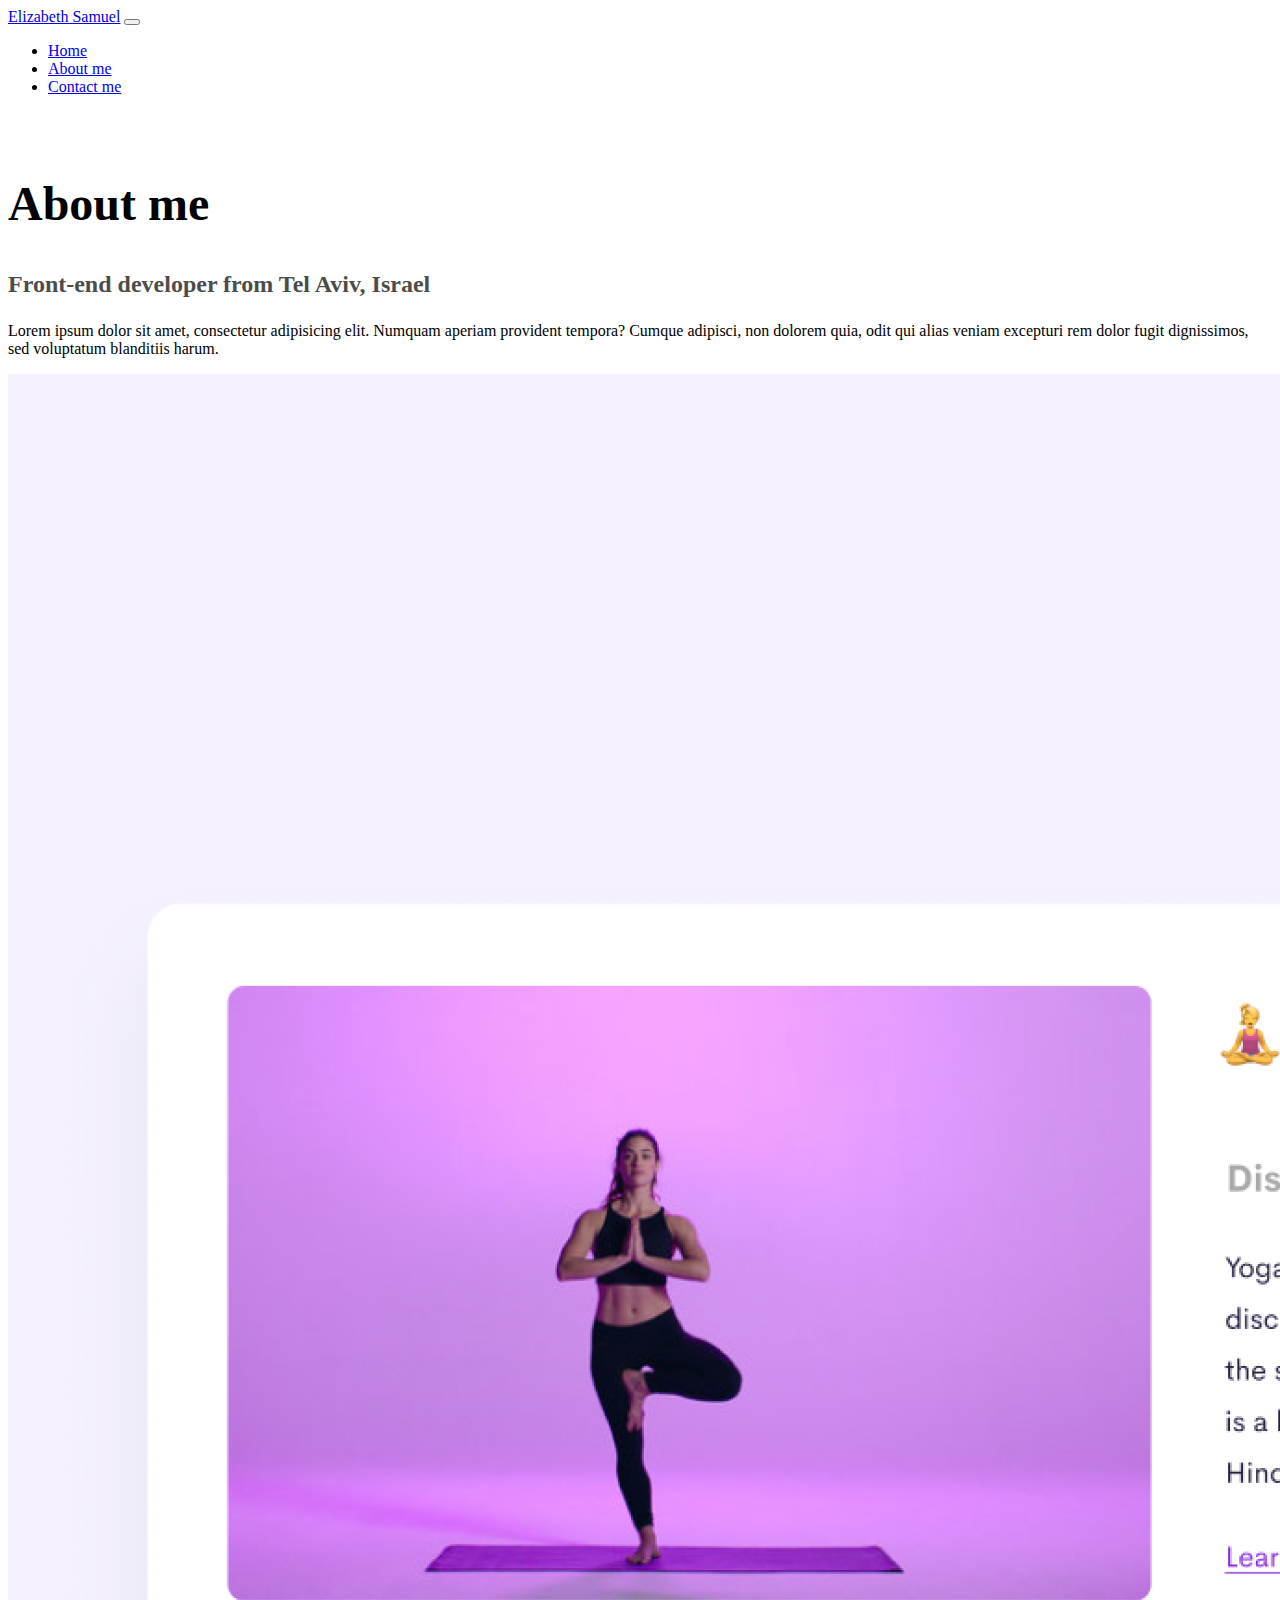
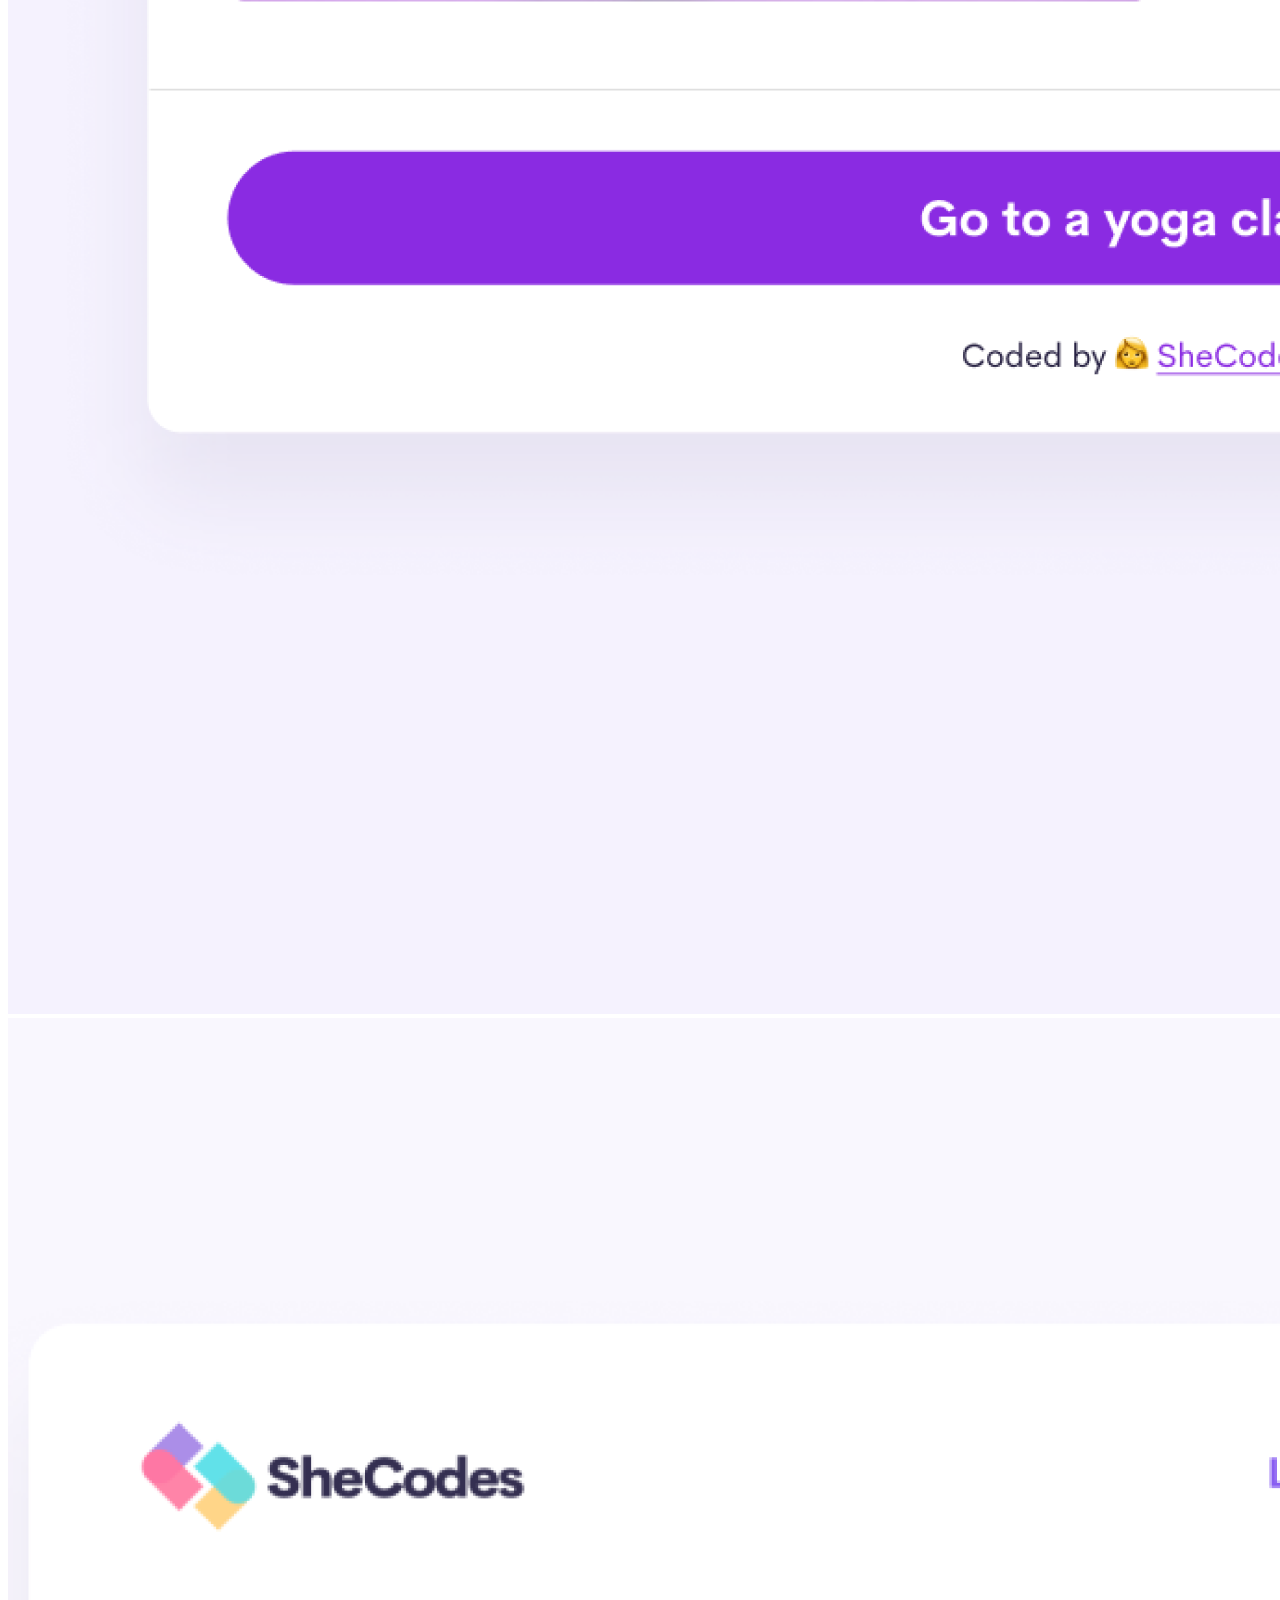
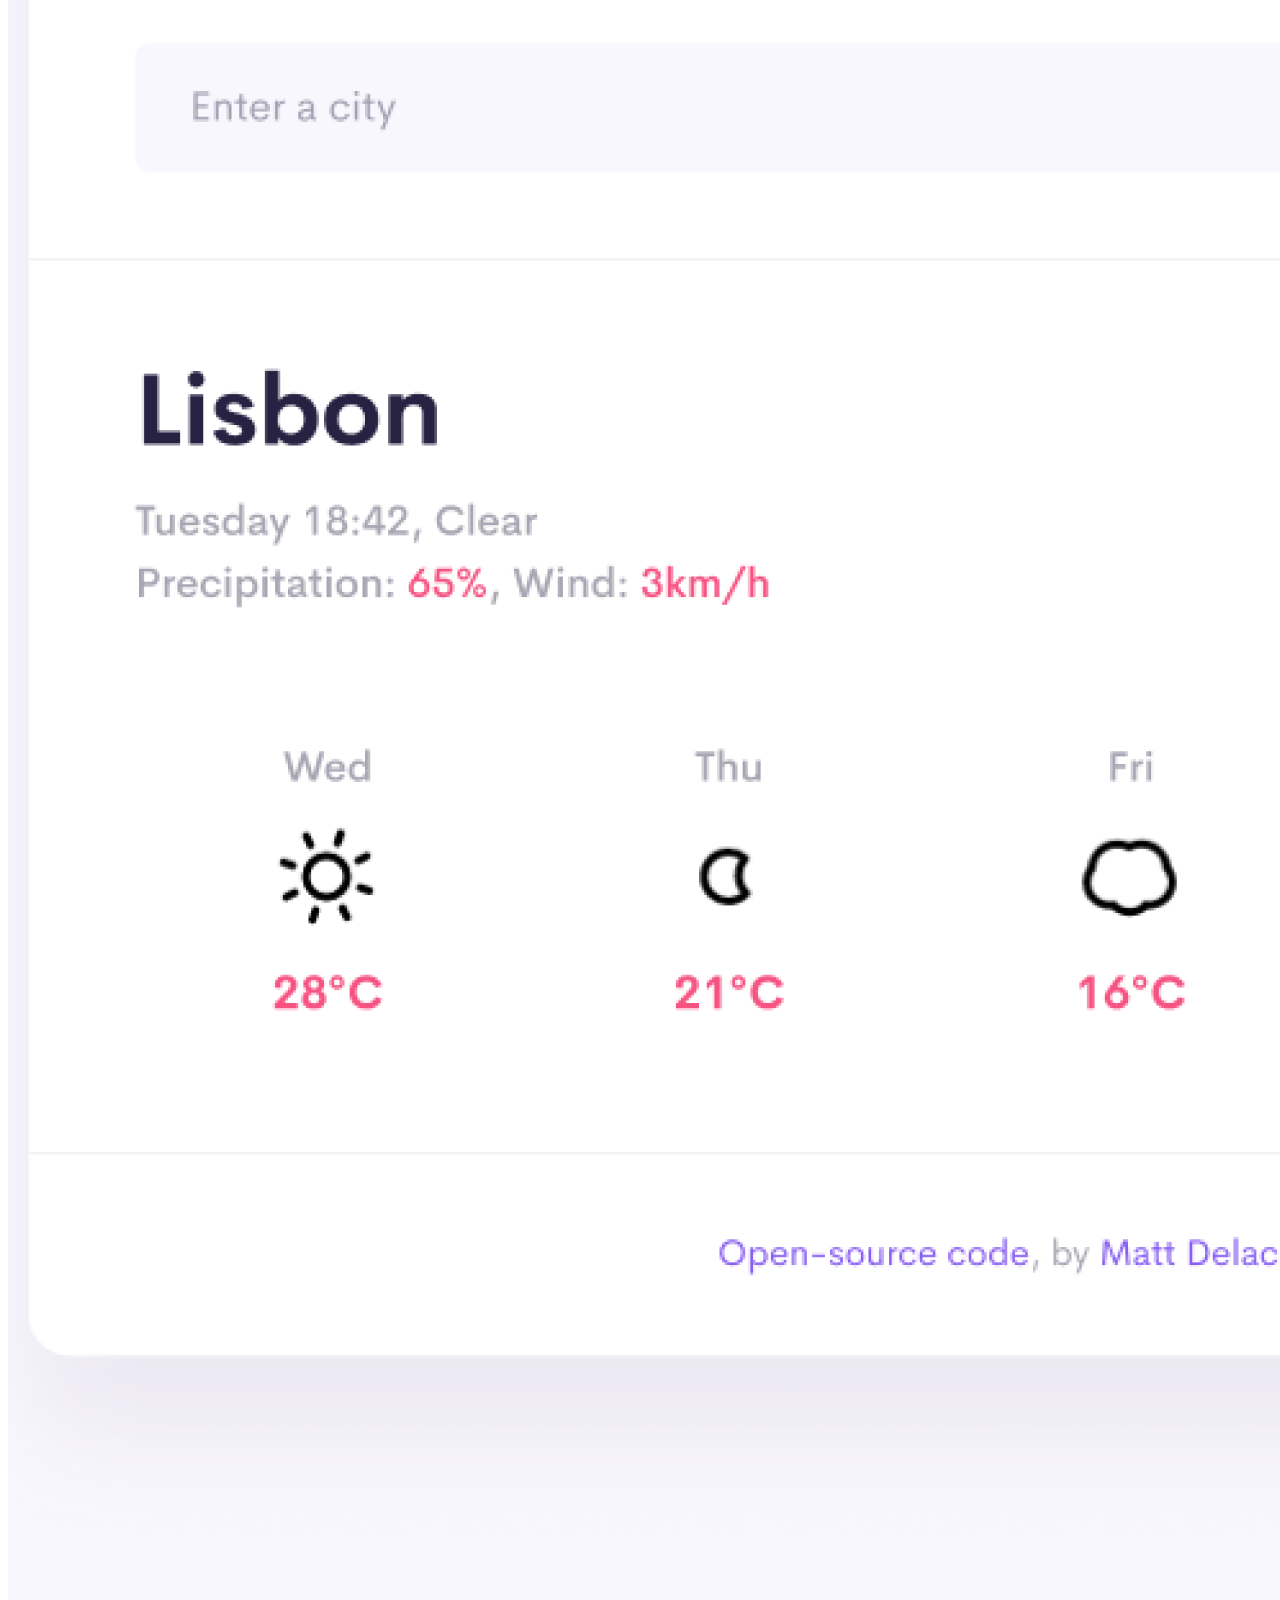
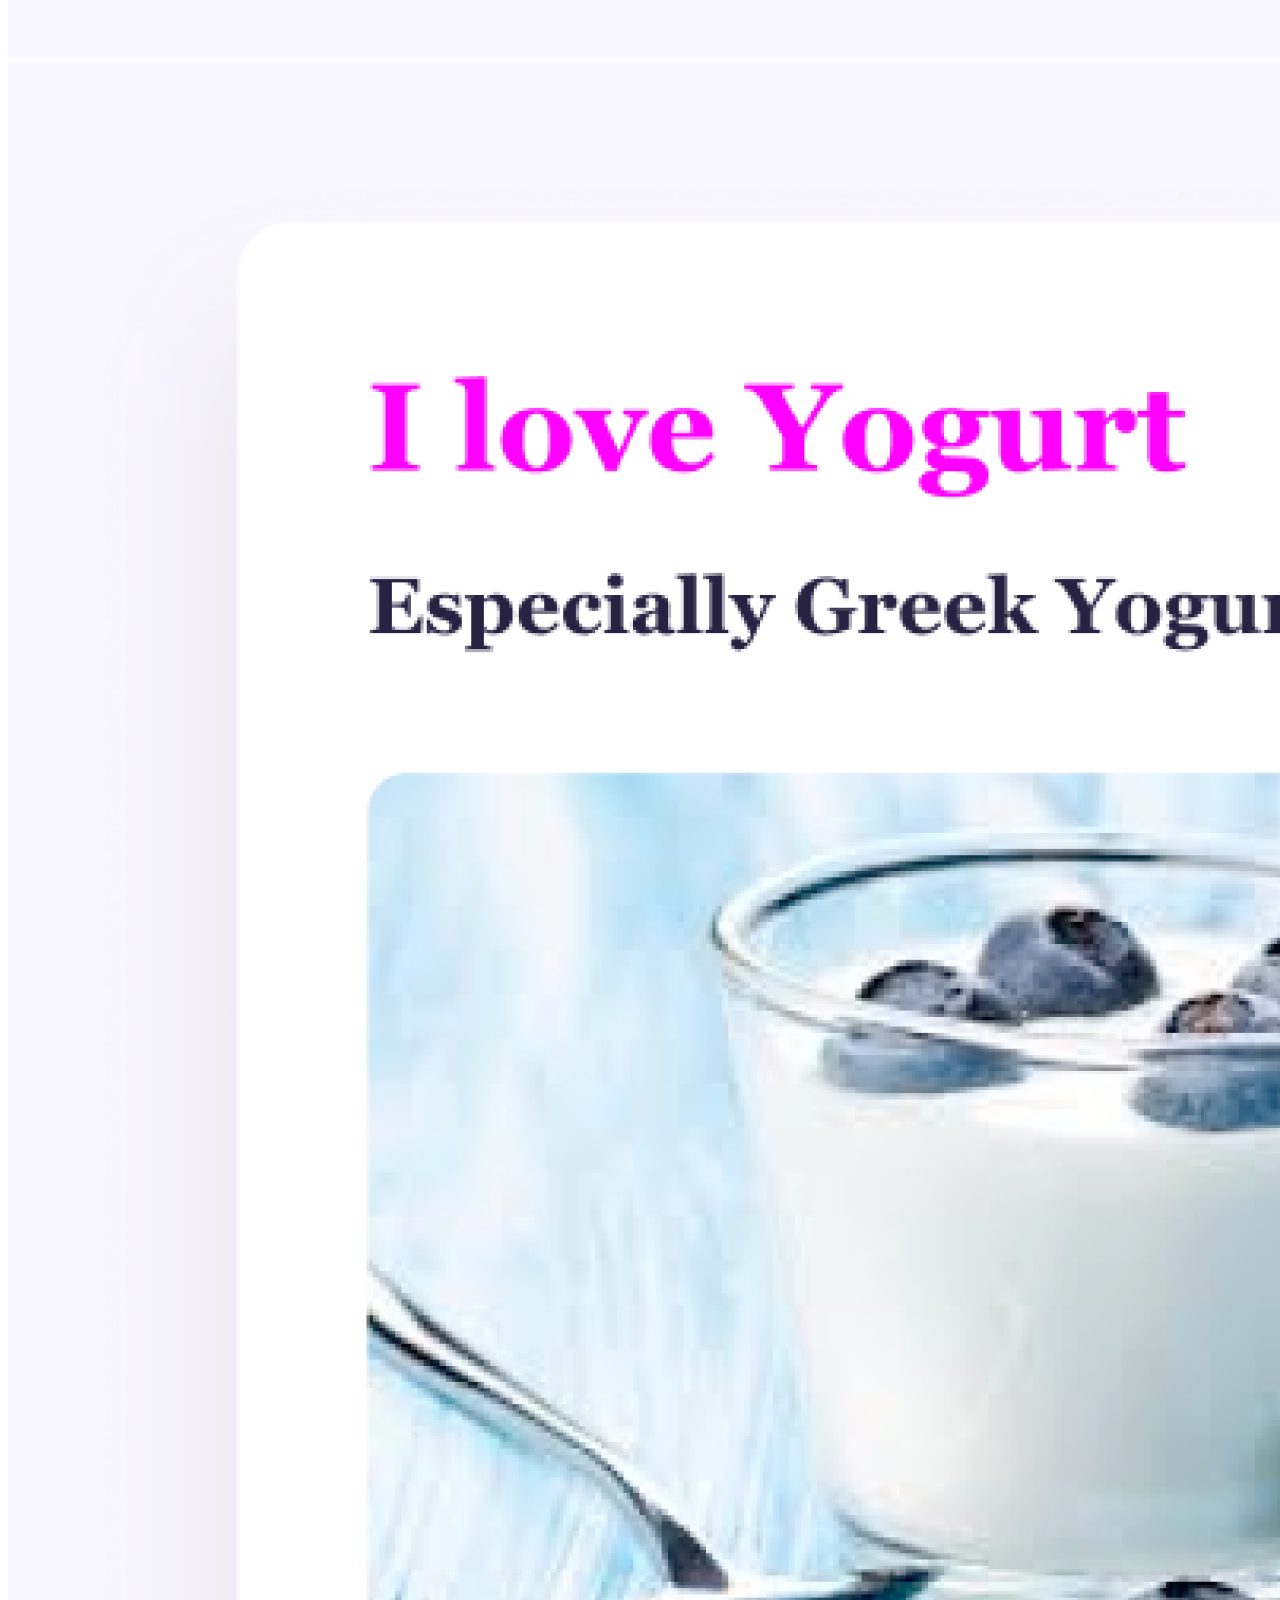
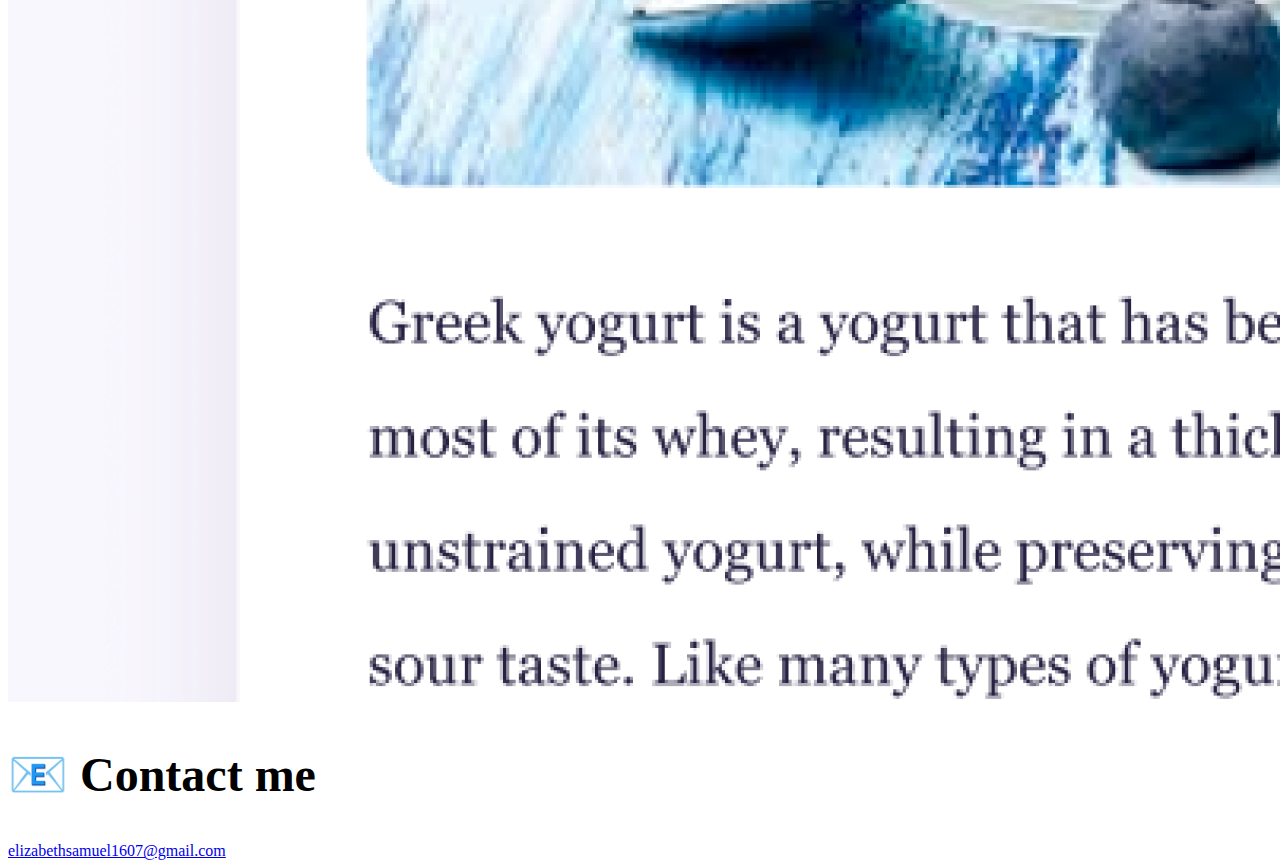
==== commit c64cee15: "Styled and CSS media queries added" ====
--- a/about.html
+++ b/about.html
@@ -80,7 +80,7 @@
     </nav>
 
     <header>
-      <h1>About me</h1>
+      <h2 class="text-center first-line mb-3">About me</h2>
       <h3>Front-end developer from Tel Aviv, Israel</h3>
       <p>
         Lorem ipsum dolor sit amet, consectetur adipisicing elit. Numquam
@@ -104,6 +104,7 @@
         </div>
       </div>
     </section>
+    
     <footer>
       <div id="contact">
         <h2>📧 Contact me</h2>
--- a/src/styles.css
+++ b/src/styles.css
@@ -11,7 +11,6 @@
 
 h2 {
   font-size: 48px;
-  margin-top: 100px;
 }
 
 h3 {
@@ -19,9 +18,13 @@
   opacity: 0.7;
 }
 
+.first-line {
+  margin-top: 80px;
+}
+
 .navigation-links {
   display: flex;
-  margin-top: 40px;
+  margin-top: 20px;
   justify-content: center;
 }
 
@@ -43,3 +46,30 @@
   color: var(--primary-color);
   border: 1px solid var(--primary-color);
 }
+
+.primary-link {
+  box-shadow: var(--box-shadow);
+  background: var(--primary-color);
+  color: var(--secondary-color);
+  padding: 20px 15px;
+  text-decoration: none;
+}
+
+@media (max-width: 600px) {
+  h1 {
+    font-size: 60px;
+  }
+
+  h2 {
+    font-size: 35px;
+  }
+
+  .project-heading {
+    text-align: center;
+  }
+
+  .primary-link {
+    display: block;
+    text-align: center;
+  }
+}
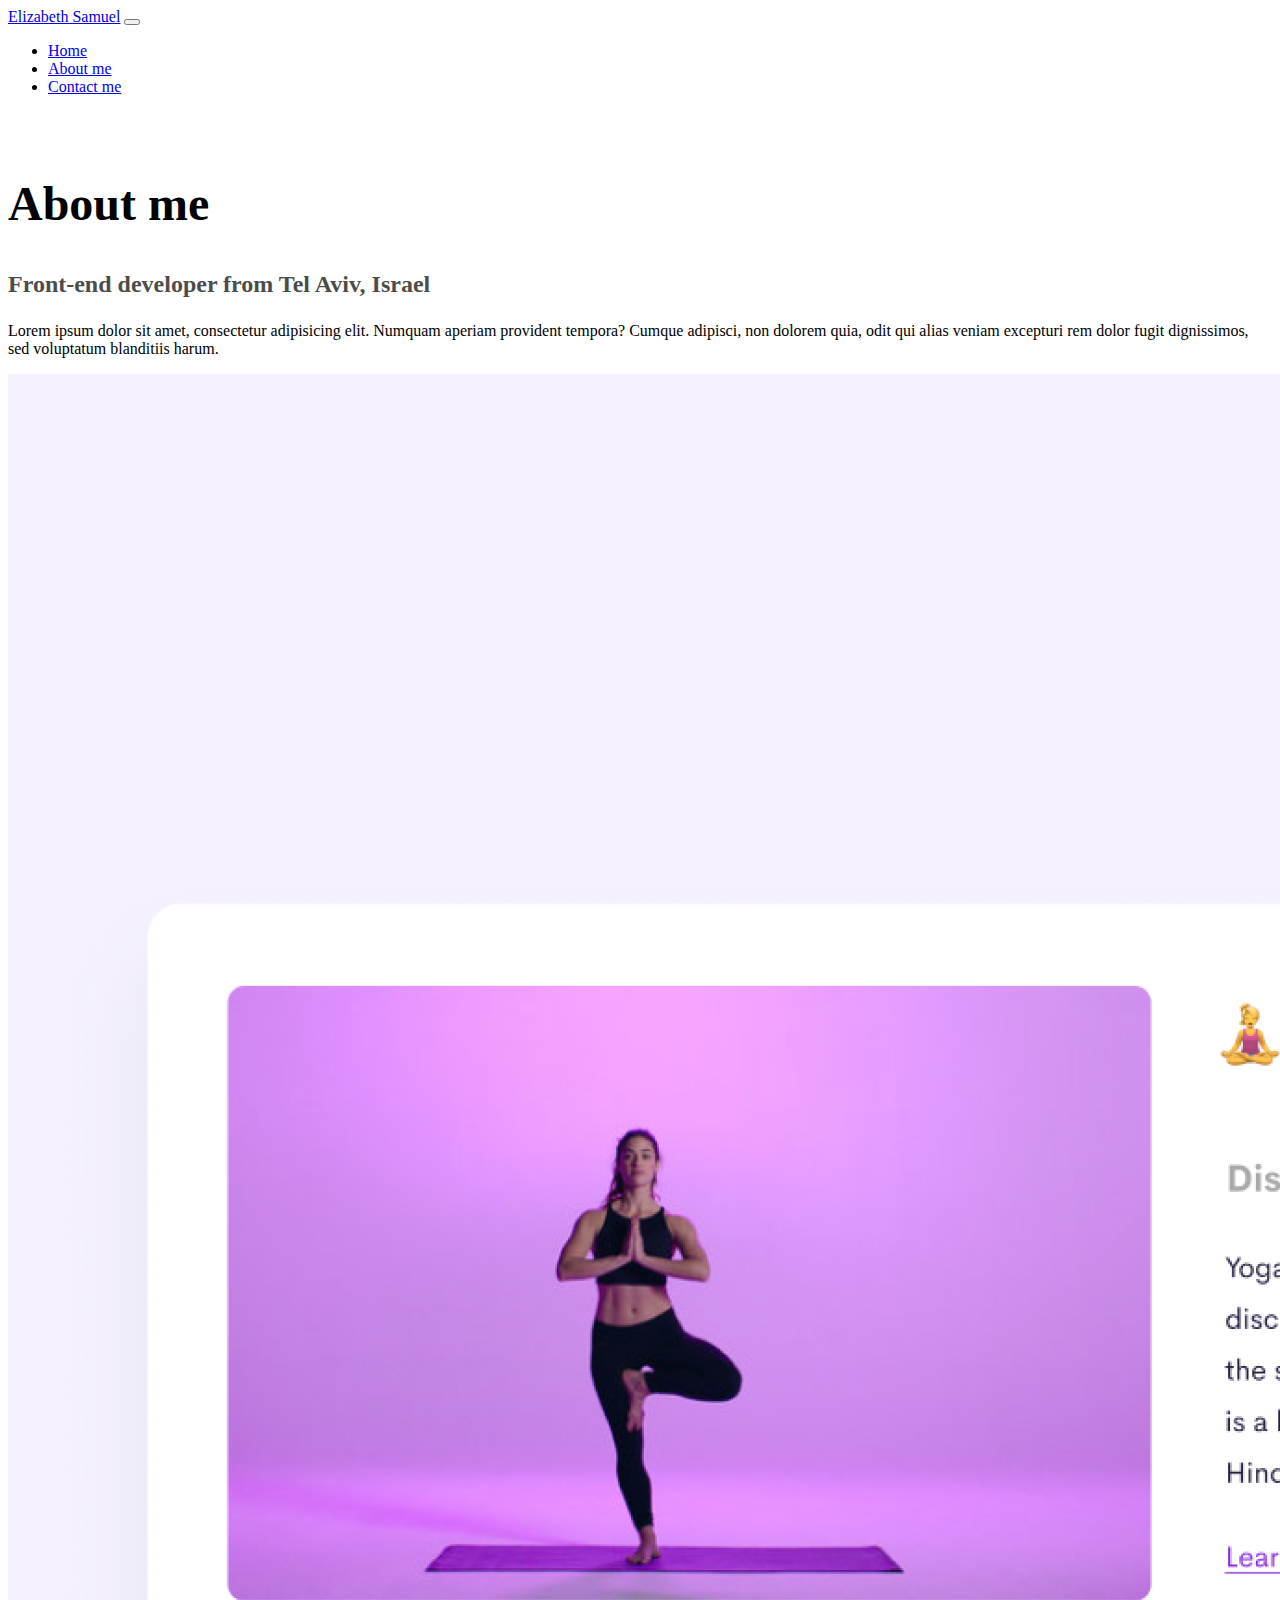
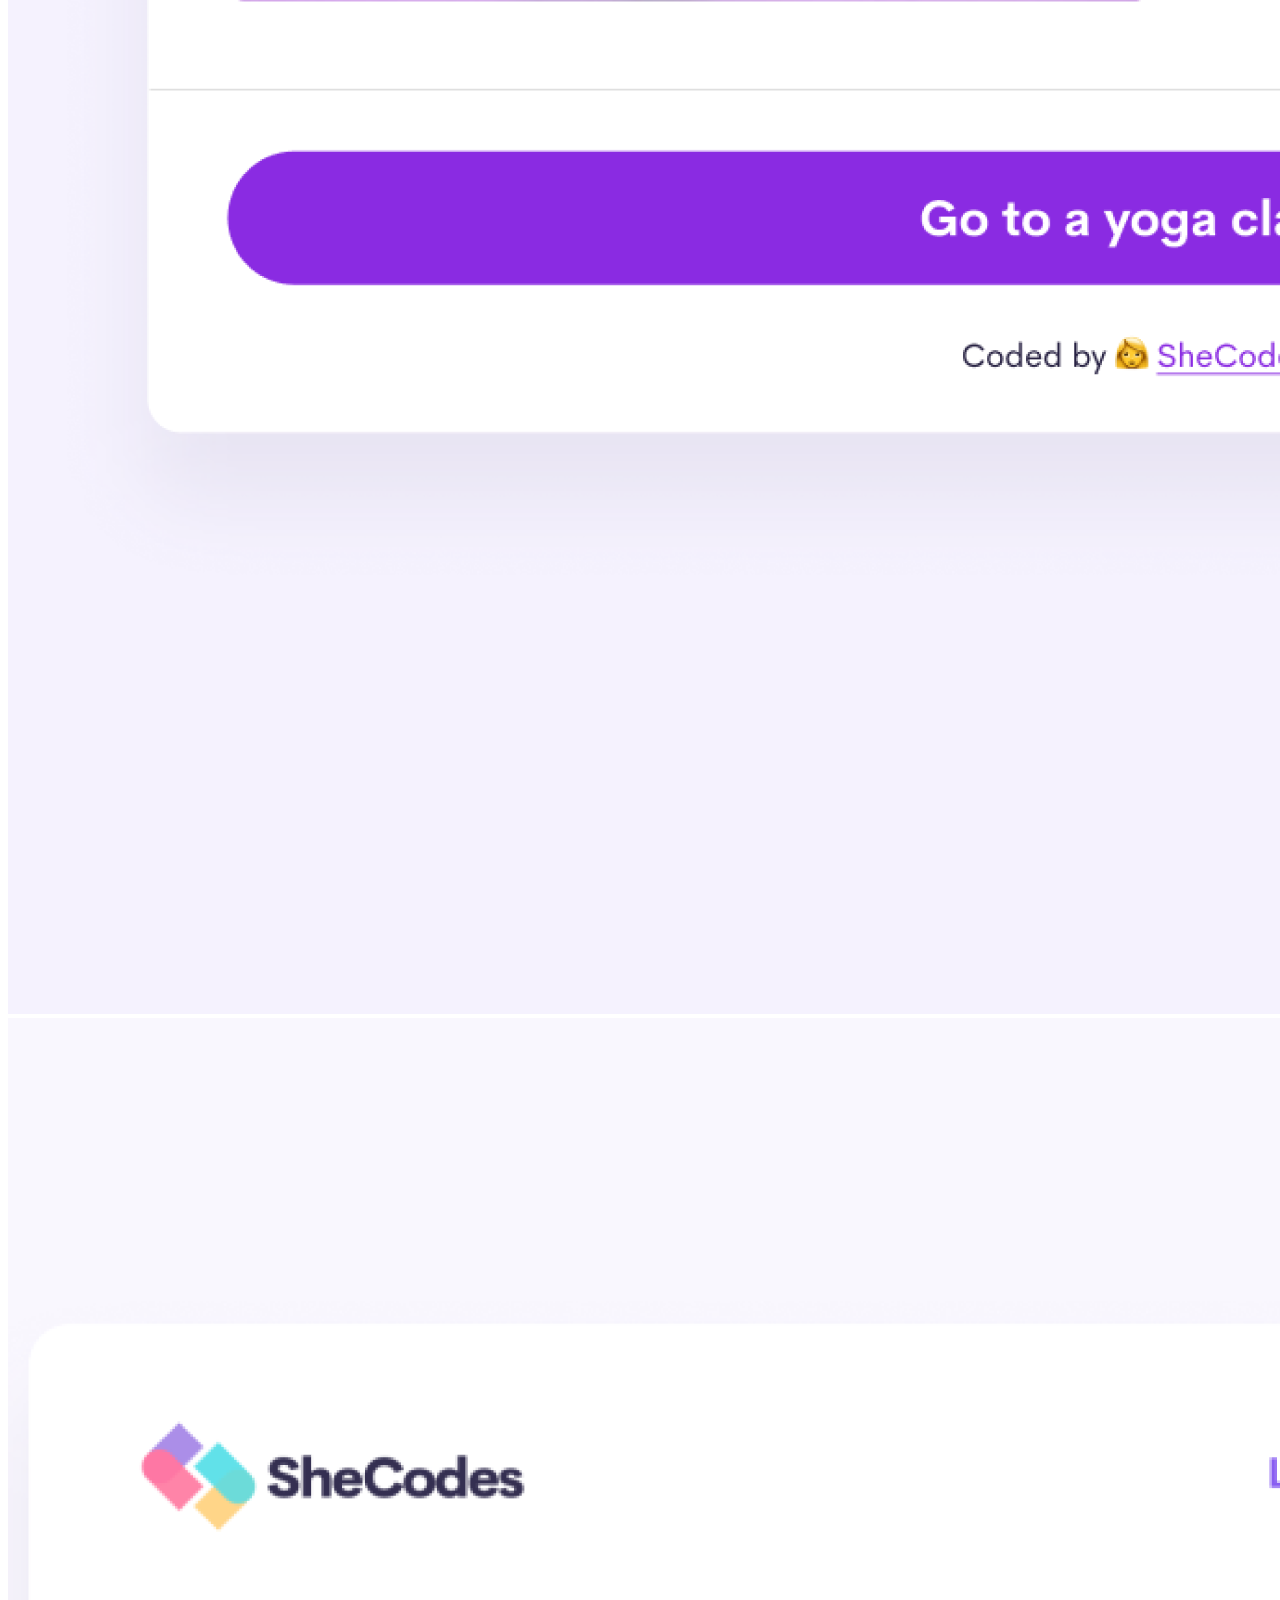
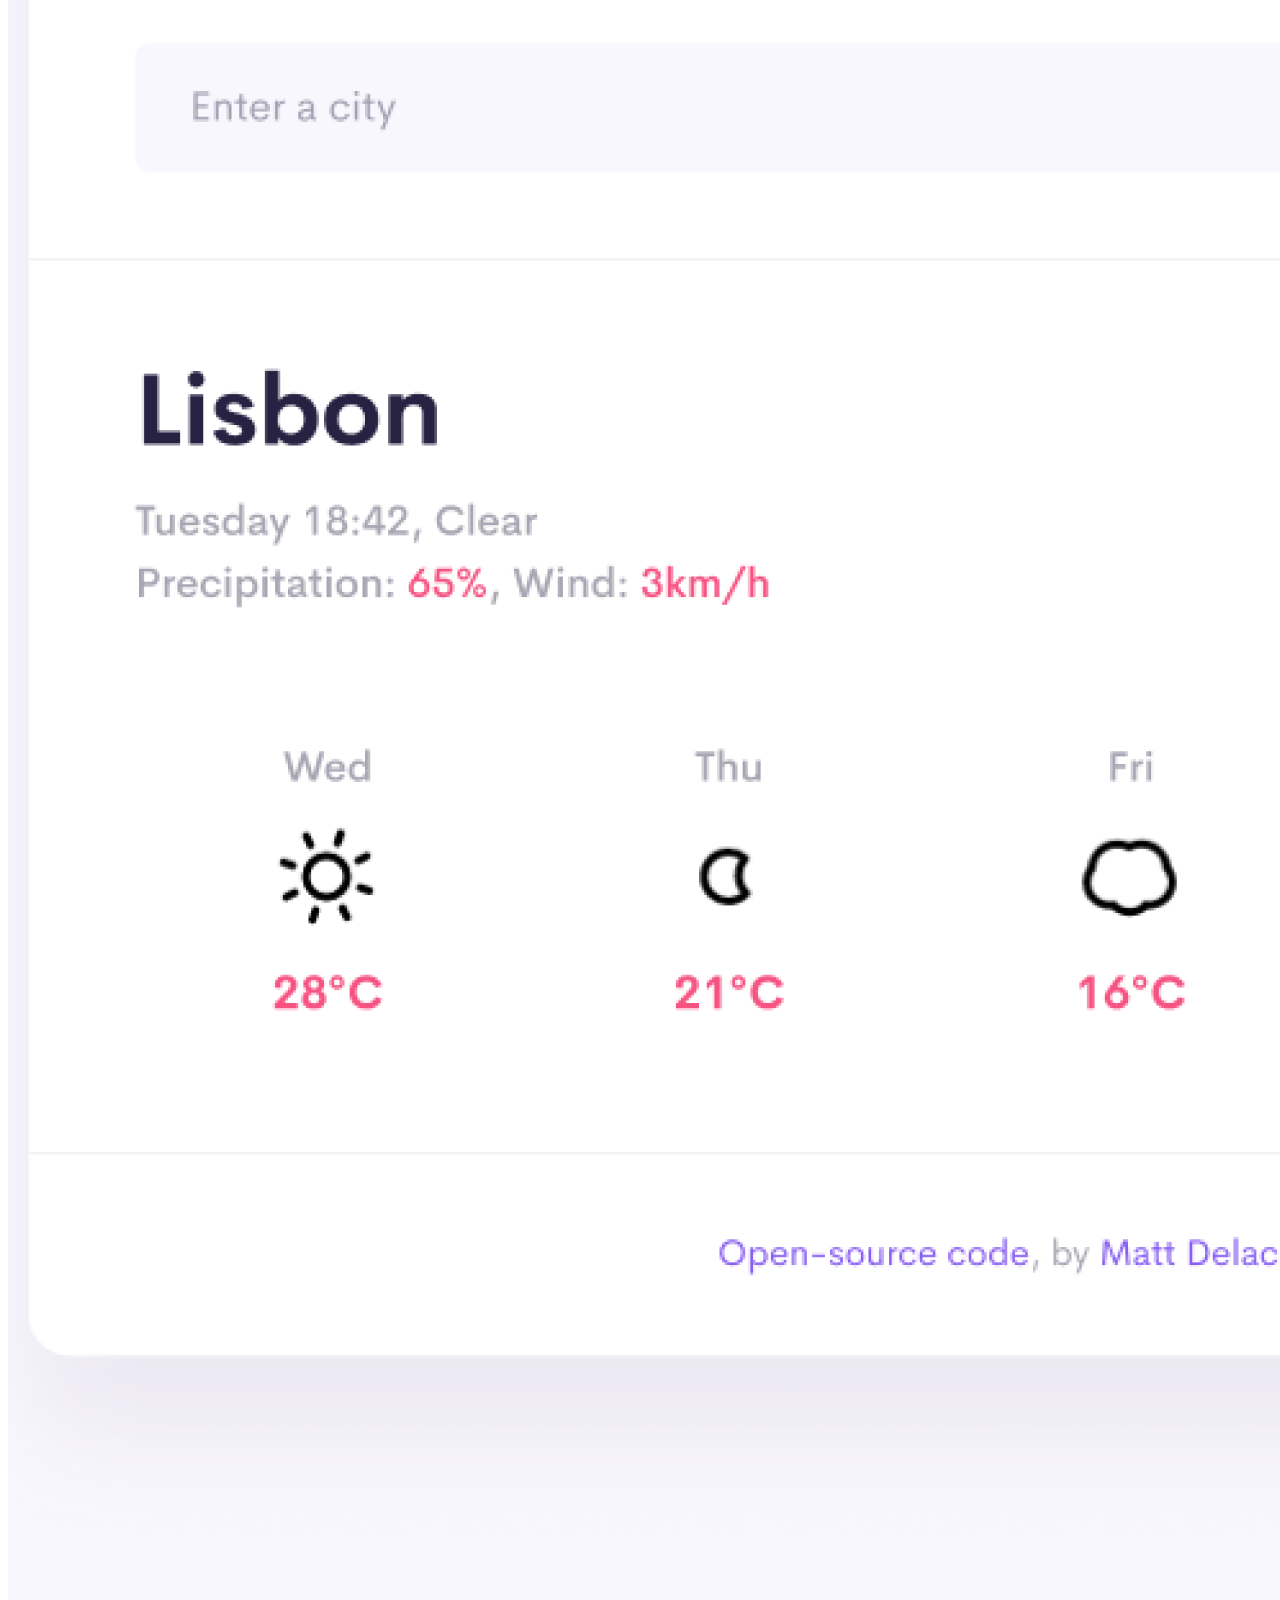
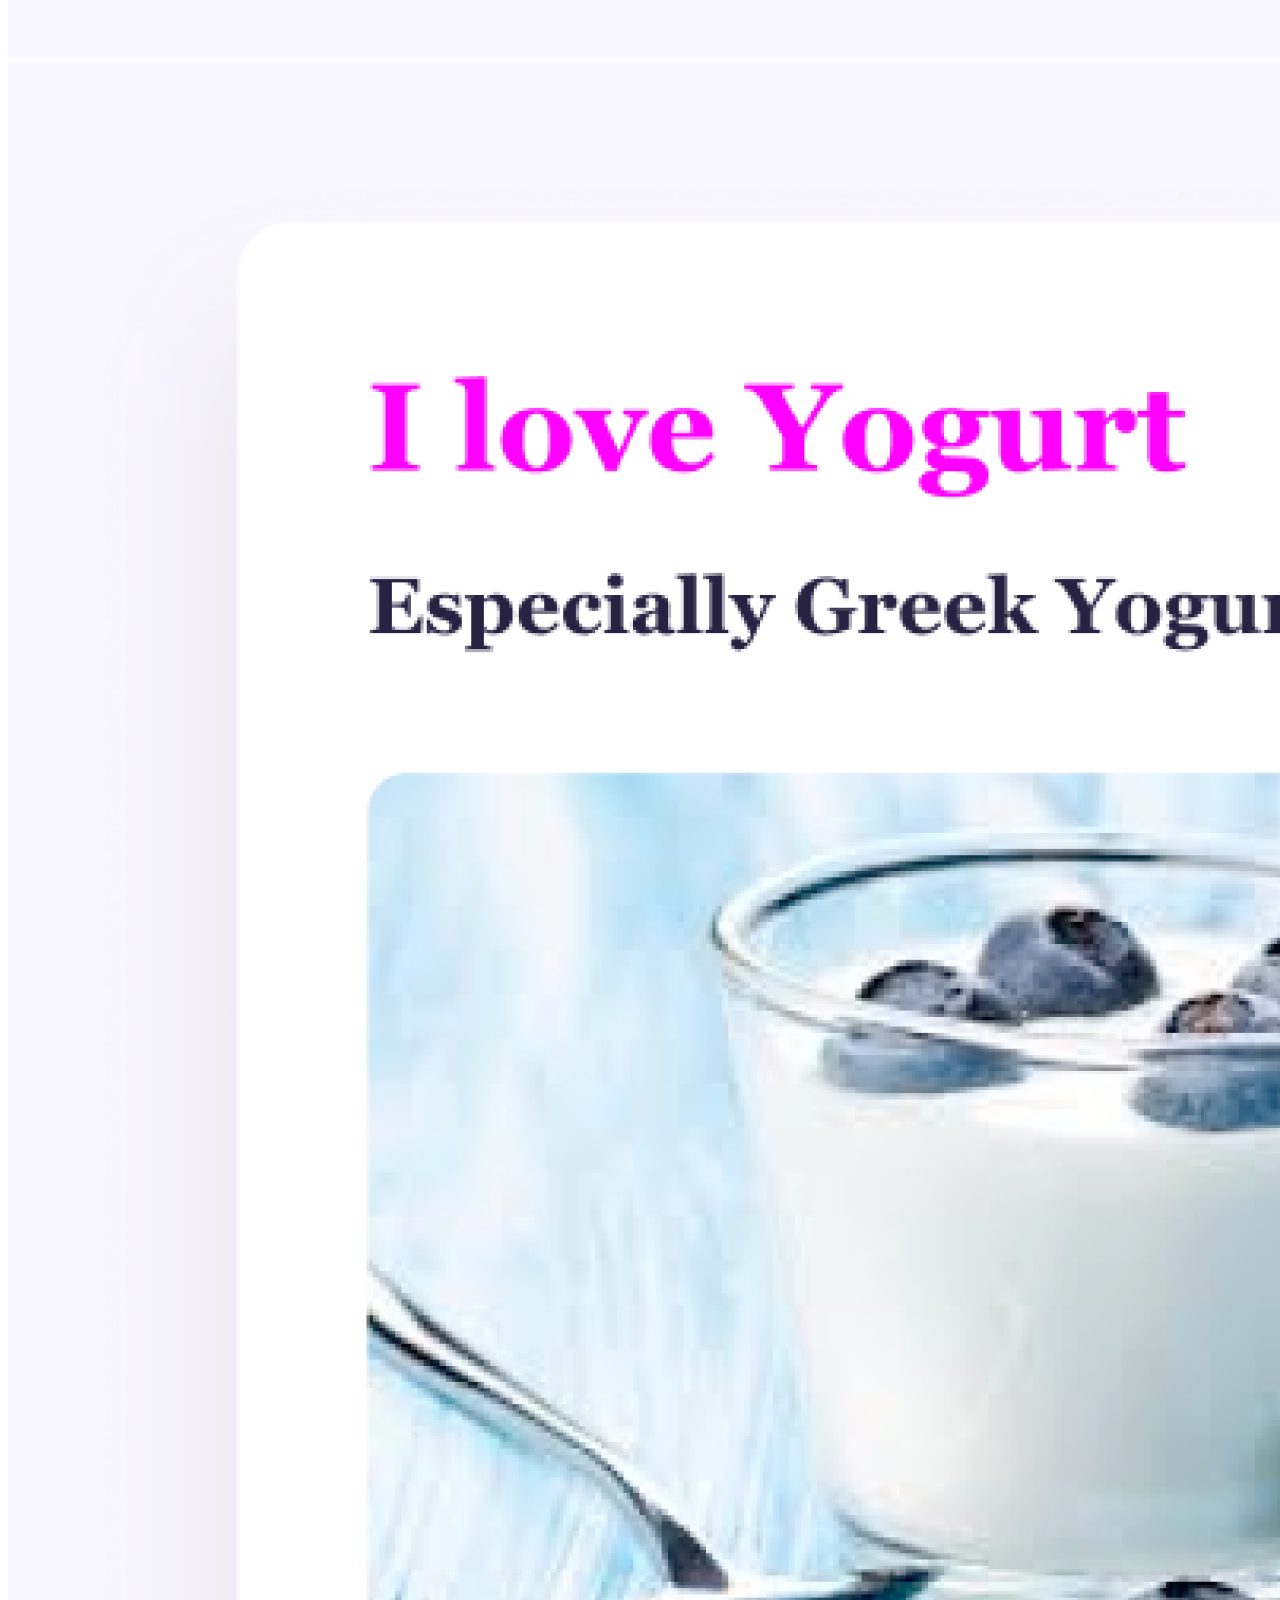
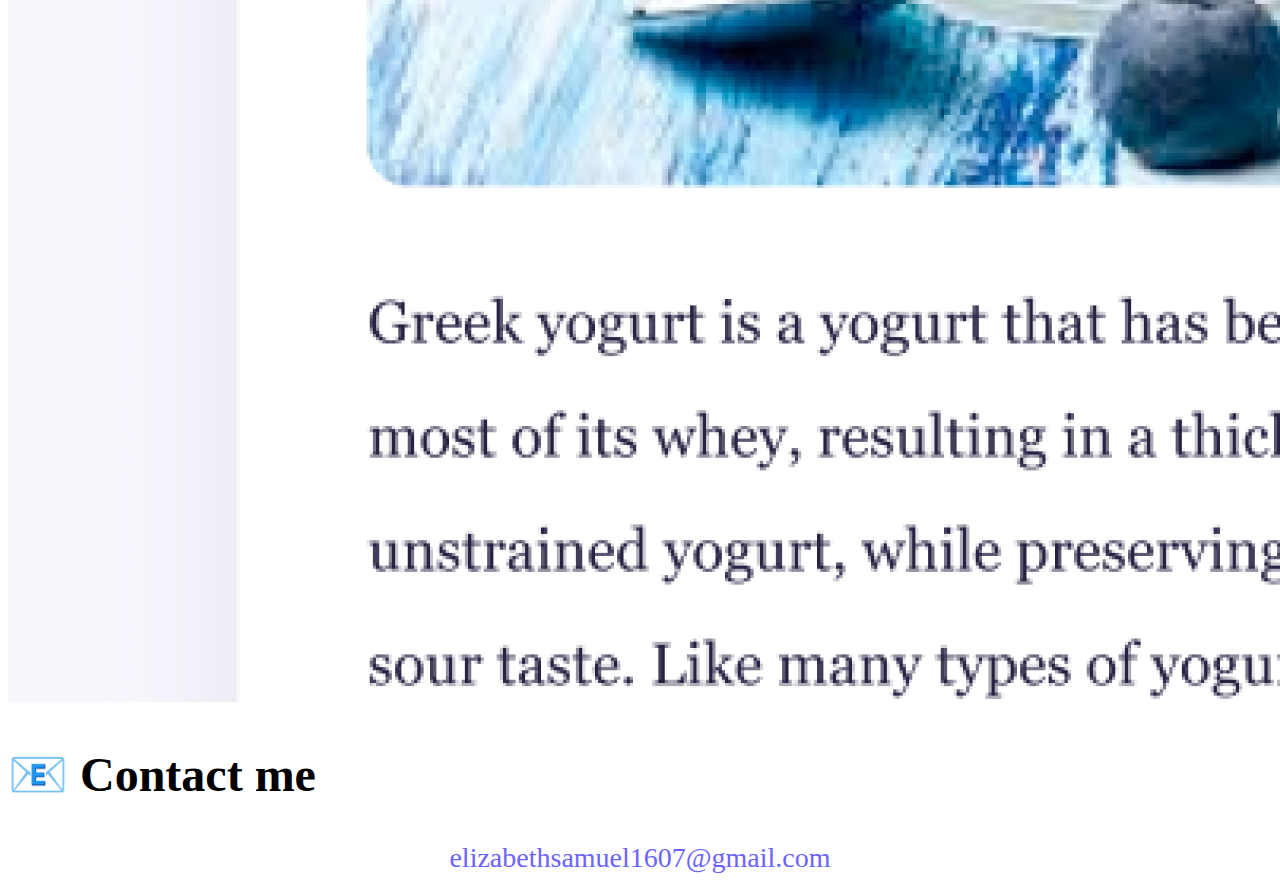
==== commit a43c0c2c: "Added grids and styled the page" ====
--- a/about.html
+++ b/about.html
@@ -35,7 +35,6 @@
     <link rel="stylesheet" href="/src/styles.css" />
   </head>
   <body>
-
     <!-- Bootstrap Navbar menu -->
     <nav class="navbar navbar-expand-lg navbar-light bg-light fixed-top">
       <div class="container">
@@ -81,34 +80,51 @@
 
     <header>
       <h2 class="text-center first-line mb-3">About me</h2>
-      <h3>Front-end developer from Tel Aviv, Israel</h3>
-      <p>
+      <h3 class="text-center">Front-end developer from Tel Aviv, Israel</h3>
+      <p class="text-center m-3">
         Lorem ipsum dolor sit amet, consectetur adipisicing elit. Numquam
         aperiam provident tempora? Cumque adipisci, non dolorem quia, odit qui
         alias veniam excepturi rem dolor fugit dignissimos, sed voluptatum
         blanditiis harum.
       </p>
     </header>
+
+    <!-- Grid of 3 images -->
     <section>
       <div class="container">
-        <div class="row">
+        <div class="row mb-4">
           <div class="col-sm-4">
-            <img src="/images/yoga.png" alt="Yoga project" />
+            <img
+              src="/images/yoga.png"
+              alt="Yoga project"
+              class="img-fluid rounded border shadow-sm p-2"
+            />
           </div>
           <div class="col-sm-4">
-            <img src="/images/weather.png" alt="Weather project" />
+            <img
+              src="/images/weather.png"
+              alt="Weather project"
+              class="img-fluid rounded border shadow-sm p-2"
+            />
           </div>
           <div class="col-sm-4">
-            <img src="/images/yogurt.png" alt="Yogurt project" />
+            <img
+              src="/images/yogurt.png"
+              alt="Yogurt project"
+              class="img-fluid rounded border shadow-sm p-2"
+            />
           </div>
         </div>
       </div>
     </section>
-    
-    <footer>
+
+    <footer class="mt-4 mb-4">
       <div id="contact">
-        <h2>📧 Contact me</h2>
-        <a href="mailto:elizabethsamuel1607@gmail.com" title="Email Elizabeth"
+        <h2 class="text-center">📧 Contact me</h2>
+        <a
+          href="mailto:elizabethsamuel1607@gmail.com"
+          class="email-link"
+          title="Email Elizabeth"
           >elizabethsamuel1607@gmail.com</a
         >
       </div>
--- a/src/styles.css
+++ b/src/styles.css
@@ -55,6 +55,18 @@
   text-decoration: none;
 }
 
+.email-link {
+  display: flex;
+  justify-content: center;
+  color: var(--primary-color);
+  font-size: 28px;
+  text-decoration: none;
+}
+
+.email-link:hover {
+  text-decoration: underline;
+}
+
 @media (max-width: 600px) {
   h1 {
     font-size: 60px;
@@ -72,4 +84,8 @@
     display: block;
     text-align: center;
   }
+
+  .email-link {
+    font-size: 20px;
+  }
 }
